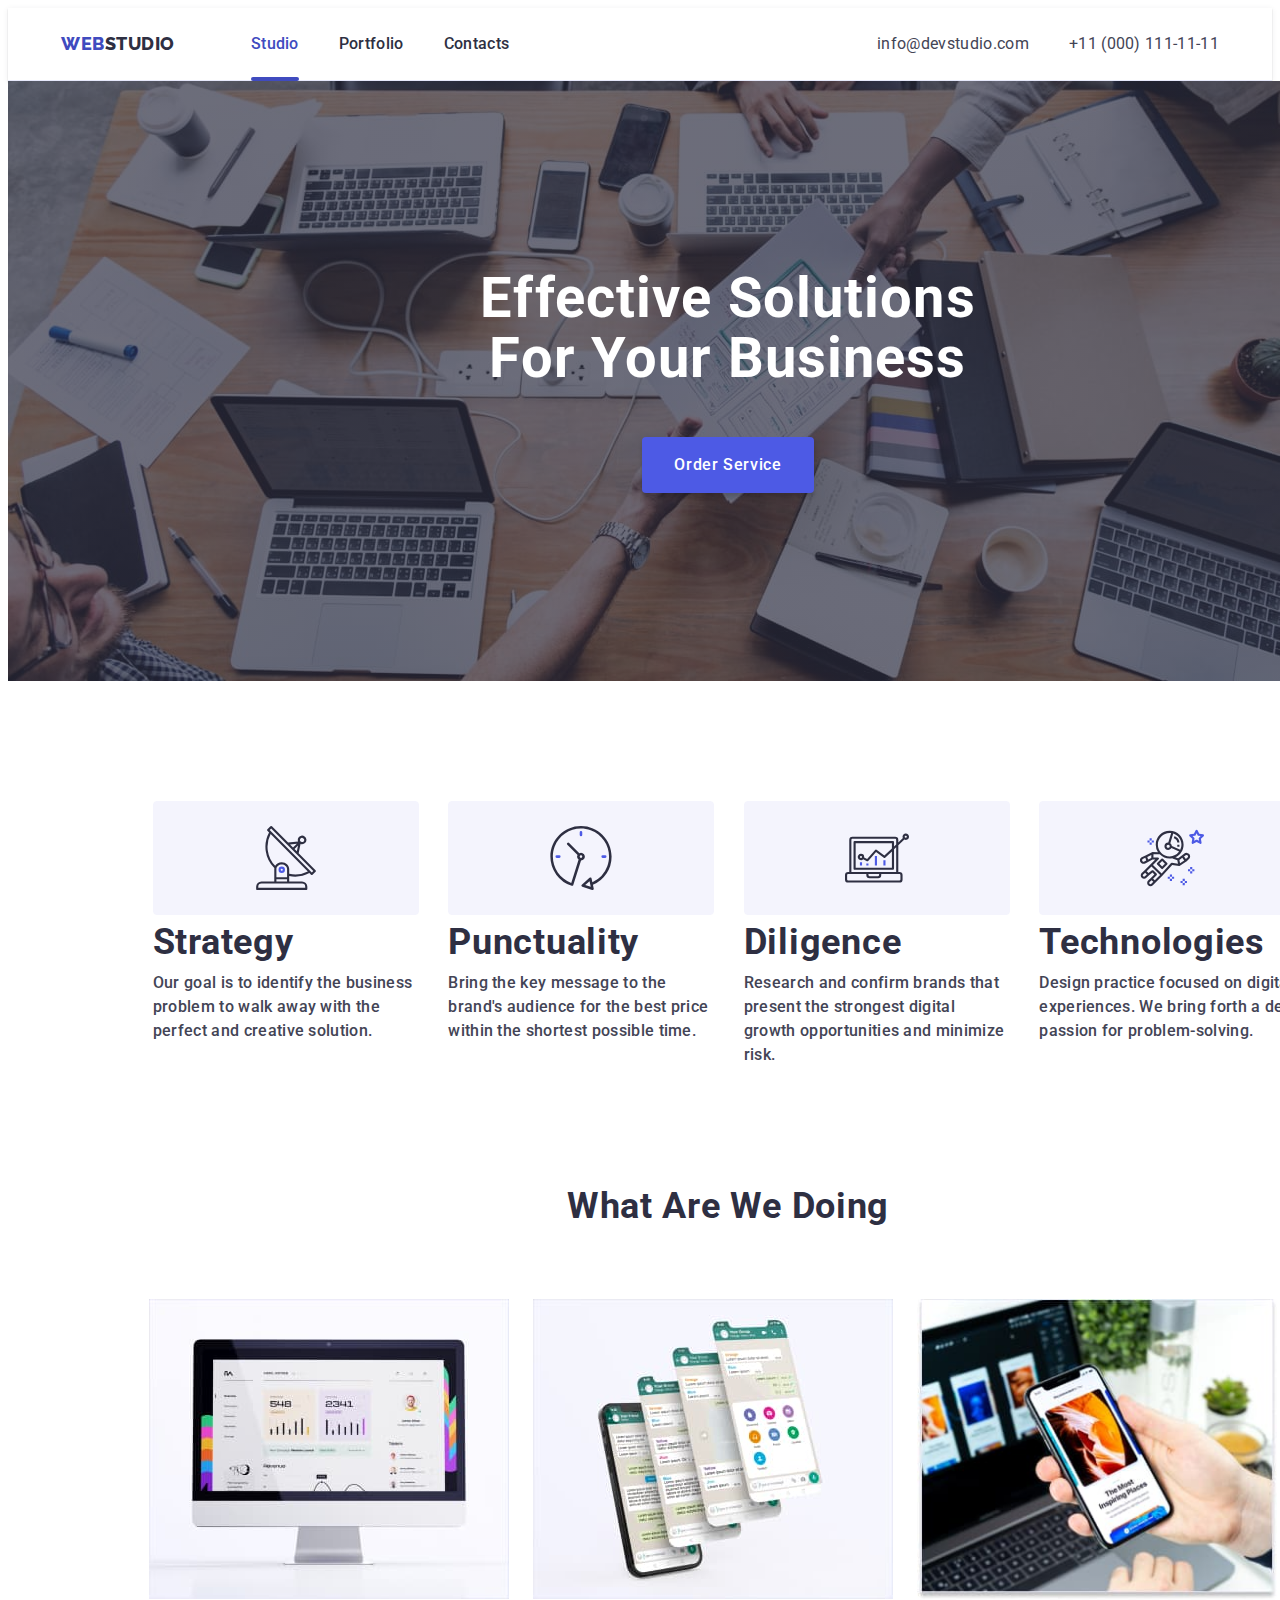
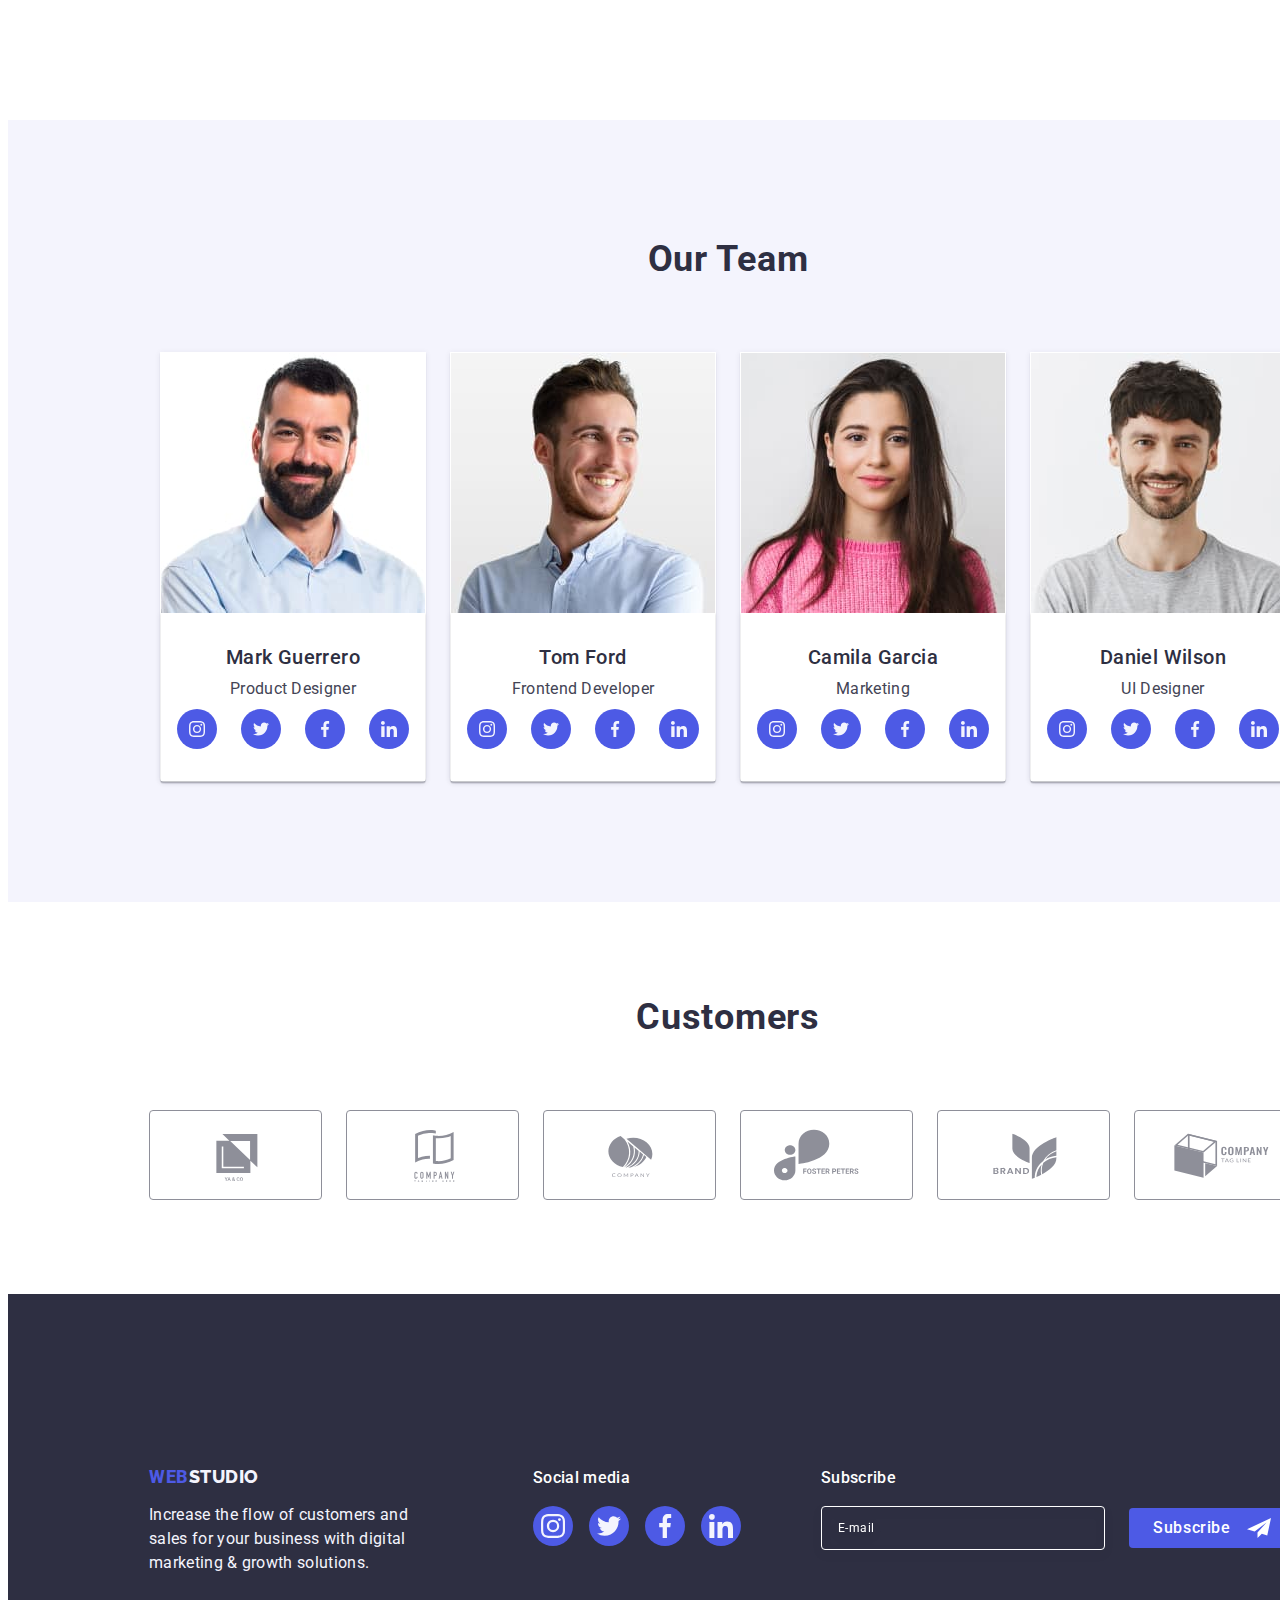
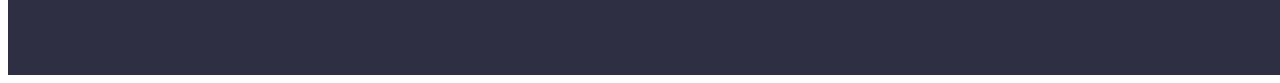
==== index.html @ 7c6fe0f2 "hw3" ====
<!DOCTYPE html>
<html lang="en">
  <head>
    <meta charset="UTF-8" />
    <meta name="viewport" content="width=device-width, initial-scale=1.0" />
    <title>Main Page</title>
    <link rel="preconnect" href="https://fonts.googleapis.com" />
    <link rel="preconnect" href="https://fonts.gstatic.com" crossorigin />
    <link
      href="https://fonts.googleapis.com/css2?family=Raleway:wght@800&family=Roboto:wght@400;500;700;900&display=swap"
      rel="stylesheet"
    />
    <link
      rel="stylesheet"
      href="https://cdnjs.cloudflare.com/ajax/libs/modern-normalize/2.0.0/modern-normalize.min.css"
      integrity="sha512-4xo8blKMVCiXpTaLzQSLSw3KFOVPWhm/TRtuPVc4WG6kUgjH6J03IBuG7JZPkcWMxJ5huwaBpOpnwYElP/m6wg=="
      crossorigin="anonymous"
      referrerpolicy="no-referrer"
    />
    <link rel="stylesheet" href="./css/styles.css" />
    <link rel="stylesheet" href="./css/media.css" />
  </head>
  <body>
    <header class="header">
      <div class="container header-container">
        <nav class="header-navigation list">
          <a class="header-logo link" href="./index.html"
            >Web<span class="header-logo-studio">Studio</span></a
          >
          <ul class="header-list list">
            <li class="header-item">
              <a class="header-link link activelink" href="./index.html"
                >Studio</a
              >
            </li>
            <li class="header-item">
              <a class="header-link link" href="./portfolio.html">Portfolio</a>
            </li>
            <li class="header-item">
              <a class="header-link link" href="">Contacts</a>
            </li>
          </ul>
        </nav>
        <address class="address">
          <ul class="address-list list">
            <li class="address-item">
              <a class="address-link link" href="mailto:info@devstudio.com"
                >info@devstudio.com</a
              >
            </li>
            <li class="address-item">
              <a class="address-link link" href="tel:+110001111111"
                >+11 (000) 111-11-11</a
              >
            </li>
          </ul>
        </address>
      </div>
    </header>

    <main>
      <section class="hero">
        <div class="container">
          <h1 class="hero-title">Effective Solutions For Your Business</h1>
          <button class="hero-but" data-modal-open type="button">
            Order Service
          </button>
        </div>
      </section>
      <section class="advantages">
        <div class="container">
          <h2 class="visually-hidden">WebStudio</h2>
          <ul class="advantages-list list">
            <li class="advantages-item">
              <div class="advantages-icons-top">
                <svg class="advantages-icons" width="64" height="64">
                  <use href="./images/icons.svg#icon-antenna"></use>
                </svg>
              </div>
              <h3 class="advantages-subtitle">Strategy</h3>
              <p class="advantages-text">
                Our goal is to identify the business problem to walk away with
                the perfect and creative solution.
              </p>
            </li>
            <li class="advantages-item">
              <div class="advantages-icons-top">
                <svg class="advantages-icons" width="64" height="64">
                  <use href="./images/icons.svg#icon-clock"></use>
                </svg>
              </div>
              <h3 class="advantages-subtitle">Punctuality</h3>
              <p class="advantages-text">
                Bring the key message to the brand's audience for the best price
                within the shortest possible time.
              </p>
            </li>
            <li class="advantages-item">
              <div class="advantages-icons-top">
                <svg class="advantages-icons" width="64" height="64">
                  <use href="./images/icons.svg#icon-diagram"></use>
                </svg>
              </div>
              <h3 class="advantages-subtitle">Diligence</h3>
              <p class="advantages-text">
                Research and confirm brands that present the strongest digital
                growth opportunities and minimize risk.
              </p>
            </li>
            <li class="advantages-item">
              <div class="advantages-icons-top">
                <svg class="advantages-icons" width="64" height="64">
                  <use href="./images/icons.svg#icon-astronaut"></use>
                </svg>
              </div>
              <h3 class="advantages-subtitle">Technologies</h3>
              <p class="advantages-text">
                Design practice focused on digital experiences. We bring forth a
                deep passion for problem-solving.
              </p>
            </li>
          </ul>
        </div>
      </section>
      <section class="main">
        <div class="container">
          <h2 class="main-titel">What are we doing</h2>
          <ul class="main-list list">
            <li class="main-item">
              <img
                class="main-img"
                src="./images/img-1.jpg"
                alt="computer"
                width="360"
              />
            </li>
            <li class="main-item">
              <img
                class="main-img"
                src="./images/img-2.jpg"
                alt="mobile phone"
                width="360"
              />
            </li>
            <li class="main-item">
              <img
                class="main-img"
                src="./images/img-3.jpg"
                alt="phone and computer "
                width="360"
              />
            </li>
          </ul>
        </div>
      </section>
      <section class="team">
        <div class="container">
          <h2 class="team-titel">Our Team</h2>
          <ul class="team-list list">
            <li class="team-item">
              <img
                src="./images/image-1.jpg"
                alt="Mark Guerrero
                Product Designer"
                width="264"
                height="260"
              />
              <div class="team-item-name">
                <h3 class="team-subtitel">Mark Guerrero</h3>
                <p class="team-text">Product Designer</p>
                <ul class="team-link list">
                  <li class="team-social">
                    <a class="social-link-link" href="" target="_blank"
                      ><svg class="socials-link" width="16" height="16">
                        <use href="./images/icons.svg#icon-instagram"></use>
                      </svg>
                    </a>
                  </li>
                  <li class="team-social">
                    <a class="social-link-link" href="" target="_blank">
                      <svg class="socials-link" width="16" height="16">
                        <use href="./images/icons.svg#icon-twitter"></use>
                      </svg>
                    </a>
                  </li>
                  <li class="team-social">
                    <a class="social-link-link" href="" target="_blank"
                      ><svg class="socials-link" width="16" height="16">
                        <use href="./images/icons.svg#icon-facebook"></use>
                      </svg>
                    </a>
                  </li>
                  <li class="team-social">
                    <a class="social-link-link" href="" target="_blank"
                      ><svg class="socials-link" width="16" height="16">
                        <use href="./images/icons.svg#icon-linkedin"></use>
                      </svg>
                    </a>
                  </li>
                </ul>
              </div>
            </li>
            <li class="team-item">
              <img
                src="./images/image-2.jpg"
                alt="Tom Ford
                Frontend Developer"
                width="264"
                height="260"
              />
              <div class="team-item-name">
                <h3 class="team-subtitel">Tom Ford</h3>
                <p class="team-text">Frontend Developer</p>
                <ul class="team-link list">
                  <li class="team-social">
                    <a class="social-link-link" href="" target="_blank"
                      ><svg class="socials-link" width="16" height="16">
                        <use href="./images/icons.svg#icon-instagram"></use>
                      </svg>
                    </a>
                  </li>
                  <li class="team-social">
                    <a class="social-link-link" href="" target="_blank"
                      ><svg class="socials-link" width="16" height="16">
                        <use href="./images/icons.svg#icon-twitter"></use>
                      </svg>
                    </a>
                  </li>
                  <li class="team-social">
                    <a class="social-link-link" href="" target="_blank"
                      ><svg class="socials-link" width="16" height="16">
                        <use href="./images/icons.svg#icon-facebook"></use>
                      </svg>
                    </a>
                  </li>
                  <li class="team-social">
                    <a class="social-link-link" href="" target="_blank"
                      ><svg class="socials-link" width="16" height="16">
                        <use href="./images/icons.svg#icon-linkedin"></use>
                      </svg>
                    </a>
                  </li>
                </ul>
              </div>
            </li>

            <li class="team-item">
              <img
                class="img-border"
                src="./images/image-3.jpg"
                alt="Camila Garcia
                Marketing"
                width="264"
                height="260"
              />
              <div class="team-item-name">
                <h3 class="team-subtitel">Camila Garcia</h3>
                <p class="team-text">Marketing</p>
                <ul class="team-link list">
                  <li class="team-social">
                    <a class="social-link-link" href="" target="_blank"
                      ><svg class="socials-link" width="16" height="16">
                        <use href="./images/icons.svg#icon-instagram"></use>
                      </svg>
                    </a>
                  </li>
                  <li class="team-social">
                    <a class="social-link-link" href="" target="_blank">
                      <svg class="socials-link" width="16" height="16">
                        <use href="./images/icons.svg#icon-twitter"></use>
                      </svg>
                    </a>
                  </li>
                  <li class="team-social">
                    <a class="social-link-link" href="" target="_blank">
                      <svg class="socials-link" width="16" height="16">
                        <use href="./images/icons.svg#icon-facebook"></use>
                      </svg>
                    </a>
                  </li>
                  <li class="team-social">
                    <a class="social-link-link" href="" target="_blank">
                      <svg class="socials-link" width="16" height="16">
                        <use href="./images/icons.svg#icon-linkedin"></use>
                      </svg>
                    </a>
                  </li>
                </ul>
              </div>
            </li>
            <li class="team-item">
              <img
                class="img-border"
                src="./images/image-4.jpg"
                alt="Daniel Wilson
                    UI Designer"
                width="264"
                height="260"
              />
              <div class="team-item-name">
                <h3 class="team-subtitel">Daniel Wilson</h3>
                <p class="team-text">UI Designer</p>
                <ul class="team-link list">
                  <li class="team-social">
                    <a class="social-link-link" href="" target="_blank">
                      <svg class="socials-link" width="16" height="16">
                        <use href="./images/icons.svg#icon-instagram"></use>
                      </svg>
                    </a>
                  </li>
                  <li class="team-social">
                    <a class="social-link-link" href="" target="_blank">
                      <svg class="socials-link" width="16" height="16">
                        <use href="./images/icons.svg#icon-twitter"></use>
                      </svg>
                    </a>
                  </li>
                  <li class="team-social">
                    <a class="social-link-link" href="" target="_blank">
                      <svg class="socials-link" width="16" height="16">
                        <use href="./images/icons.svg#icon-facebook"></use>
                      </svg>
                    </a>
                  </li>
                  <li class="team-social">
                    <a class="social-link-link" href="" target="_blank">
                      <svg class="socials-link" width="16" height="16">
                        <use href="./images/icons.svg#icon-linkedin"></use>
                      </svg>
                    </a>
                  </li>
                </ul>
              </div>
            </li>
          </ul>
        </div>
      </section>

      <section class="customers">
        <div class="container">
          <h2 class="customers-titel">Customers</h2>
          <ul class="customers-list list">
            <li class="customers-items">
              <a class="customers-link" href="" target="_blank">
                <svg class="icon-customers" width="104" height="56">
                  <use href="./images/icons.svg#icon-yago"></use>
                </svg>
              </a>
            </li>
            <li class="customers-items">
              <a class="customers-link" href="" target="_blank">
                <svg class="icon-customers" width="104" height="56">
                  <use href="./images/icons.svg#icon-tagline"></use>
                </svg>
              </a>
            </li>
            <li class="customers-items">
              <a class="customers-link" href="" target="_blank">
                <svg class="icon-customers" width="104" height="56">
                  <use href="./images/icons.svg#icon-company"></use>
                </svg>
              </a>
            </li>
            <li class="customers-items">
              <a class="customers-link" href="" target="_blank"
                ><svg class="icon-customers" width="104" height="56">
                  <use href="./images/icons.svg#icon-foster"></use>
                </svg>
              </a>
            </li>
            <li class="customers-items">
              <a class="customers-link" href="" target="_blank">
                <svg class="icon-customers" width="104" height="56">
                  <use href="./images/icons.svg#icon-brand"></use>
                </svg>
              </a>
            </li>
            <li class="customers-items">
              <a class="customers-link" href="" target="_blank">
                <svg class="icon-customers" width="104" height="56">
                  <use href="./images/icons.svg#icon-company-teg"></use>
                </svg>
              </a>
            </li>
          </ul>
        </div>
      </section>
    </main>
    <footer class="footer">
      <div class="container footer-logo-content">
        <div class="logo-content-footer">
          <a class="footer-logo link" href="./index.html"
            >Web<span class="footer-logo-studio">Studio</span></a
          >
          <p class="footer-text">
            Increase the flow of customers and sales for your business with
            digital marketing & growth solutions.
          </p>
        </div>
        <div class="footer-social-media">
          <p class="footer-media">Social media</p>
          <ul class="media-list list">
            <li class="media-item">
              <a class="media-link-link" href="" target="_blank">
                <svg class="socials-link-media" width="24" height="24">
                  <use href="./images/icons.svg#icon-instagram"></use>
                </svg>
              </a>
            </li>
            <li class="media-item">
              <a class="media-link-link" href="" target="_blank">
                <svg class="socials-link-media" width="24" height="24">
                  <use href="./images/icons.svg#icon-twitter"></use>
                </svg>
              </a>
            </li>
            <li class="media-item">
              <a class="media-link-link" href="" target="_blank">
                <svg class="socials-link-media" width="24" height="24">
                  <use href="./images/icons.svg#icon-facebook"></use>
                </svg>
              </a>
            </li>
            <li class="media-item">
              <a class="media-link-link" href="" target="_blank">
                <svg class="socials-link-media" width="24" height="24">
                  <use href="./images/icons.svg#icon-linkedin"></use>
                </svg>
              </a>
            </li>
          </ul>
        </div>
        <div class="footer-input">
          <p class="footer-input-titel">Subscribe</p>
          <form class="footer-form-input">
            <label class="footer-form-label">
              <input
                type="email"
                name="mail"
                class="input-form-footer"
                placeholder="E-mail"
              />
            </label>
            <button type="submit" class="footer-input-btn">
              Subscribe<svg class="btn-icon-footer" width="24" height="24">
                <use href="./images/icons.svg#icon-airoplan"></use>
              </svg>
            </button>
          </form>
        </div>
      </div>
    </footer>
    <div class="backdrop is-hidden" data-modal>
      <div class="modal">
        <button data-modal-close type="button" class="modal-close-btn">
          <svg class="icon-close-btn" width="8" height="8">
            <use
              class="icon-close-but"
              href="./images/icons.svg#icon-close-black-18dp-2-1"
            ></use>
          </svg>
        </button>
        <p class="modal-titel">Leave your contacts and we will call you back</p>
        <form class="modal-form">
          <div class="modal-fild">
            <label for="user-name" class="modal-label">Name</label>
            <div class="icon-modal-wrap">
              <input
                type="text"
                class="form-input"
                name="user-name"
                required
                minlength="10"
                maxlength="20"
                id="user-name"
              />
              <svg class="modal-icon-imput" width="18" height="24">
                <use href="./images/icons.svg#icon-user"></use>
              </svg>
            </div>
          </div>
          <div class="modal-fild">
            <label for="user-tel" class="modal-label">Phone</label>
            <div class="icon-modal-wrap">
              <input
                type="tel"
                class="form-input"
                name="user-tel"
                required
                minlength="10"
                maxlength="20"
                id="user-tel"
              />
              <svg class="modal-icon-imput" width="18" height="24">
                <use href="./images/icons.svg#icon-phone"></use>
              </svg>
            </div>
          </div>
          <div class="modal-fild">
            <label for="user-email" class="modal-label">Email</label>
            <div class="icon-modal-wrap">
              <input
                type="email"
                class="form-input"
                name="user-email"
                minlength="10"
                maxlength="20"
                id="user-email"
              />
              <svg class="modal-icon-imput" width="18" height="24">
                <use href="./images/icons.svg#icon-email"></use>
              </svg>
            </div>
          </div>
          <div class="modal-fild fild-modal-modal">
            <label for="user-comment" class="modal-label"> Comment</label>
            <textarea
              name="user-comment"
              id="user-comment"
              class="modal-comment"
              placeholder="Text input"
            ></textarea>
          </div>
          <div class="modal-fild fild-modal">
            <input
              type="checkbox"
              id="user-privacy"
              name="user-privacy"
              value="true"
              class="modal-check visually-hidden"
            />
            <label for="user-privacy" class="modal-check-text"
              ><span class="modal-checkbox"
                ><svg class="check-icon" width="10" height="8">
                  <use href="./images/icons.svg#icon-Vector"></use>
                </svg>
              </span>
              I accept the terms and conditions of the

              <a class="input-link" href=""> Privacy Policy</a>
            </label>
          </div>
          <button type="submit" class="input-btn">Send</button>
        </form>
      </div>
    </div>
    <script src="./js/modal.js"></script>
  </body>
</html>
---- css/styles.css ----
body {
  font-family: "Roboto", sans-serif;
  color: var(--slate, #434455);

  background-color: #ffffff;
}
p,
h1,
h2,
h3,
h4,
h5,
h6 {
  margin-top: 0;
  margin-bottom: 0;
}
ul,
ol {
  padding-left: 0;
  margin-top: 0;
  margin-bottom: 0;
}
img {
  display: block;
}
:root {
  --primary-font: "Roboto", sans-serif;
  --iris: #4d5ae5;
  --navyblue: #2e2f42;
  --slate: #434455;
  --white: #fff;
  --cloud: #f4f4fd;
  --ocean: #404bbf;
  --cornflower: #e7e9fc;
  --dairy: #fcfcfc;
}
.visually-hidden {
  position: absolute;
  width: 1px;
  height: 1px;
  margin: -1px;
  border: 0;
  padding: 0;
  white-space: nowrap;
  clip-path: inset(100%);
  clip: rect(0 0 0 0);
  overflow: hidden;
}
.container {
  width: 100%;
  max-width: 1158px;
  padding-left: 15px;
  padding-right: 15px;
  margin: 0 auto;
}

.list {
  list-style: none;
}
.link {
  text-decoration: none;
}
.header {
  box-shadow: 0px 2px 1px rgba(46, 47, 66, 0.08),
    0px 1px 1px rgba(46, 47, 66, 0.16), 0px 1px 6px rgba(46, 47, 66, 0.08);
  border-bottom: 1px solid #e7e9fc;
}

.header-list {
  display: flex;
  margin-left: auto;
  gap: 40px;
}

.header-navigation {
  margin-right: auto;
  align-items: center;
  display: flex;
}
.header-container {
  display: flex;
  align-items: center;
}
.header-logo {
  margin-right: 76px;
  color: #404bbf;
  font-family: "Raleway", sans-serif;
  font-size: 18px;
  font-style: normal;
  font-weight: 800;
  line-height: 1.17;
  letter-spacing: 0.03em;
  text-transform: uppercase;
}
.header-logo-studio {
  color: var(--navyblue);
  font-family: "Raleway", sans-serif;
  font-size: 18px;
  font-style: normal;
  font-weight: 800;
  line-height: 1.17;
  letter-spacing: 0.03em;
  text-transform: uppercase;
}

.header-link {
  color: #2e2f42;
  position: relative;
  display: block;
  padding: 24px 0;
  font-family: Roboto;
  font-size: 16px;
  font-weight: 500;
  line-height: 1.5;
  letter-spacing: 0.02em;
  transition: color 250ms cubic-bezier(0.4, 0, 0.2, 1);
}

.activelink {
  color: #404bbf;
}

.activelink::after {
  background-color: #404bbf;
  content: "";
  bottom: -1px;
  left: 0;
  position: absolute;
  width: 100%;
  height: 4px;
  border-radius: 2px;
  background-color: #404bbf;
}

.address {
  font-style: normal;
}
.address-list {
  display: flex;
  gap: 40px;
}

.address-item {
  color: #404bbf;
  font-size: 16px;
  font-weight: 400;
  line-height: 1.5;
  letter-spacing: 0.02em;
}
.address-link {
  color: var(--slate);
  font-family: Roboto;
  font-size: 16px;
  font-weight: 400;
  line-height: 1.5;
  letter-spacing: 0.02em;
  transition: color 250ms cubic-bezier(0.4, 0, 0.2, 1);
}

.address-link:hover,
.address-link:focus {
  color: var(--ocean);
}

.hero {
  background-repeat: no-repeat;
  background-position: center;
  background-size: cover;
  background-image: linear-gradient(
      rgba(46, 47, 66, 0.7),
      rgba(46, 47, 66, 0.7)
    ),
    url(../images/people-office-mob.jpg);
  padding: 112px 0 112px;
  background-color: var(--navyblue);
  display: flex;
  max-width: 1440px;
  align-items: center;
  justify-content: center;
  margin: 0 auto;
}

.hero-title {
  display: block;
  margin-left: auto;
  margin-right: auto;
  width: 290px;
  text-align: center;
  color: var(--white);
  font-size: 28px;
  line-height: 1.11;
  letter-spacing: 0.02em;
}
.hero-but:focus {
  font-family: "Roboto", sans-serif;
  color: var(--white);
  font-size: 16px;
  font-weight: 500;
  line-height: 1.5;
  letter-spacing: 0.04em;
  cursor: pointer;
  background: var(--ocean);
}
.hero-but:hover {
  font-family: "Roboto", sans-serif;
  color: var(--white);
  font-size: 16px;
  font-weight: 500;
  line-height: 1.5;
  letter-spacing: 0.04em;
  background: var(--ocean);
}
.hero-but {
  transition: background-color 250ms cubic-bezier(0.4, 0, 0.2, 1);
  padding: 16px 32px;
  min-width: 169px;
  height: 56px;
  border: none;
  cursor: pointer;
  display: block;
  margin-top: 72px;
  margin-left: auto;
  margin-right: auto;
  border-radius: 4px;
  font-family: "Roboto", sans-serif;
  color: var(--white);
  font-size: 16px;
  font-weight: 500;
  line-height: 1.5;
  letter-spacing: 0.04em;
  background: var(--iris);
  box-shadow: 0px 4px 4px 0px rgba(0, 0, 0, 0.15);
}

.advantages {
  padding: 96px 0;
}
.advantages-list {
  flex-wrap: wrap;
  display: flex;
  gap: 72px;
}
.advantages-item {
  margin: 0 auto;
  width: 100%;
}

.advantages-icons {
  display: none;
  fill: #2e2f42;
}

.advantages-subtitle {
  margin-bottom: 8px;
  color: var(--navyblue, #2e2f42);
  text-align: center;
  font-family: Roboto;
  font-size: 36px;
  line-height: 1.11;
  letter-spacing: 0.02em;
}
.advantages-text {
  color: var(--slate, #434455);
  font-family: Roboto;
  font-size: 16px;
  font-weight: 500;
  line-height: 1.5;
  letter-spacing: 0.02em;

  /* color: var(--slate);
  font-size: 16px;
  line-height: 1.5;
  letter-spacing: 0.02em;*/
}

.main-titel {
  margin-bottom: 72px;
  color: var(--navyblue);
  text-align: center;
  font-size: 36px;
  line-height: 1.11;
  letter-spacing: 0.02em;
  text-transform: capitalize;
  display: none;
  margin-bottom: 72px;
}
.main {
  display: flex;
}

.main-list {
  display: none;
  gap: 24px;
}

.team {
  margin: 0 auto;
  padding: 96px 0;
  background-color: var(--cloud);
}

.team-item-name {
  background-color: var(--white);
  box-shadow: 0px 1px 6px rgba(46, 47, 66, 0.08),
    0px 1px 1px rgba(46, 47, 66, 0.16), 0px 2px 1px rgba(46, 47, 66, 0.08);
  background-color: var(--white);
  width: 264px;
  padding: 32px 0;
}
.team-titel {
  margin-bottom: 72px;
  color: var(--navyblue);
  text-align: center;
  font-size: 36px;
  line-height: 1.11;
  letter-spacing: 0.02em;
  text-transform: capitalize;
}
.team-list {
  justify-content: center;
  align-items: center;
  flex-wrap: wrap;
  display: flex;
  gap: 72px;
}
.team-subtitel {
  text-align: center;
  margin-bottom: 8px;
  color: var(--navyblue);
  font-size: 20px;
  font-weight: 500;
  line-height: 1.2;
  letter-spacing: 0.02em;
  background-color: var(--white);
}
.team-text {
  text-align: center;
  color: var(--slate);
  background-color: var(--white);
  font-size: 16px;
  font-weight: 400;
  line-height: 1.5;
  letter-spacing: 0.02em;
}
.team-item {
  width: 264px;
  border-radius: 0px 0px 4px 4px;
  border: 1px solid transparent;
}
.team-link {
  margin-top: 8px;
  justify-content: center;
  gap: 24px;
  display: flex;
}

.social-link-link:hover {
  background-color: #404bbf;
}
.socials-link {
  fill: #f4f4fd;
}
.social-link-link:focus {
  background-color: #404bbf;
}
.social-link-link {
  width: 100%;
  height: 100%;
  background-color: #4d5ae5;
  border-radius: 50%;
  display: flex;
  align-items: center;
  justify-content: center;
  transition: background-color 250ms cubic-bezier(0.4, 0, 0.2, 1);
}
.team-social {
  width: 40px;
  height: 40px;
}
.customers {
  padding: 96px 0 96px;
}
.customers-titel {
  margin-bottom: 72px;
  color: var(--navyblue, #2e2f42);
  text-align: center;
  font-family: Roboto;
  font-size: 36px;
  line-height: 1.11;
  letter-spacing: 0.02em;
}
.customers-list {
  align-items: center;
  justify-content: center;
  gap: 16px;
  display: flex;
  flex-wrap: wrap;
}
.customers-items {
  display: flex;

  margin-bottom: 72px;
  /* width: calc((100% - 36px) / 3);*/
  height: 88px;
  width: 120px;
}
.customers-link {
  width: 100%;
  height: 100%;
  border: 1px solid #8e8f99;
  border-radius: 4px;
  display: flex;
  align-items: center;
  justify-content: center;
  color: #8e8f99;
  transition: border-color 250ms cubic-bezier(0.4, 0, 0.2, 1),
    color 250ms cubic-bezier(0.4, 0, 0.2, 1);
}
.icon-customers {
  fill: currentColor;
}

.customers-link:hover,
.customers-link:focus {
  color: #404bbf;
  border: 1px solid #404bbf;
}
.footer {
  /*margin: 0 auto;
  max-width: 1440px;
  position: relative;*/
  display: flex;
  padding: 100px 0;
  background-color: var(--navyblue);
}

.footer-logo {
  color: var(--iris);
  font-size: 18px;
  font-weight: 800;
  line-height: 1.17;
  letter-spacing: 0.03em;
  text-transform: uppercase;
  justify-content: center;
  align-items: center;
  margin-bottom: 16px;
  display: flex;
}

.footer-logo-studio {
  color: var(--cloud);
  font-family: "Raleway", sans-serif;
  font-size: 18px;
  font-weight: 800;
  line-height: 1.17;
  letter-spacing: 0.03em;
  text-transform: uppercase;
}

.footer-text {
  margin: 0 auto;
  text-align: left;
  width: 264px;
  color: var(--cloud);
  font-size: 16px;
  font-weight: 400;
  line-height: 1.5;
  letter-spacing: 0.02em;
}
.footer-media {
  color: var(--white, #fff);
  font-family: Roboto;
  font-size: 16px;
  font-weight: 500;
  line-height: 1.5;
  letter-spacing: 0.02em;
  margin-bottom: 16px;
}
.media-list {
  gap: 16px;
  display: flex;
}
.footer-social-media {
  flex-direction: column;
  margin-top: 72px;
  display: flex;
  flex-wrap: wrap;
  align-items: center;
  justify-content: center;
}
.footer-logo-content {
  /* justify-content: center;
  align-items: center;
  flex-direction: column;
  display: flex;
  align-items: baseline;*/
}
/*.logo-content-footer {
  margin-right: 120px;
}*/
.socials-link-media {
  fill: #f4f4fd;
}

.media-item {
  width: 40px;
  height: 40px;
}
.media-link-link {
  width: 100%;
  height: 100%;
  background-color: #4d5ae5;
  display: flex;
  border-radius: 50%;
  align-items: center;
  justify-content: center;
  transition: background-color 250ms cubic-bezier(0.4, 0, 0.2, 1);
}
.media-link-link:hover {
  background-color: #31d0aa;
}
.media-link-link:focus {
  background-color: #31d0aa;
}
.main-hero {
  padding-top: 96px;
  padding-bottom: 120px;
}
.main-hero-list {
  margin-bottom: 72px;
  justify-content: center;
  display: flex;
  gap: 24px;
}
.main-btn {
  transition: color 250ms cubic-bezier(0.4, 0, 0.2, 1),
    background-color 250ms cubic-bezier(0.4, 0, 0.2, 1),
    border-color 250ms cubic-bezier(0.4, 0, 0.2, 1),
    box-shadow 250ms cubic-bezier(0.4, 0, 0.2, 1);
  border: 1px solid #e7e9fc;
  border-radius: 4px;
  padding: 12px 24px 12px 24px;
  color: var(--iris);
  text-align: center;
  font-size: 16px;
  font-weight: 500;
  line-height: 1.5;
  letter-spacing: 0.04em;
  background-color: var(--cloud);
  cursor: pointer;
}
.main-btn:hover,
.main-btn:focus {
  border: 1px solid transparent;
  background-color: var(--ocean);
  color: var(--white);
  box-shadow: 0px 3px 1px rgba(0, 0, 0, 0.1), 0px 2px 1px rgba(0, 0, 0, 0.08),
    0px 2px 2px rgba(0, 0, 0, 0.12);
}
.main-img-list {
  display: flex;
  flex-wrap: wrap;
  gap: 48px 24px;
}
.main-img-container {
  padding: 32px 16px;
  border: 1px solid #e7e9fc;
  border-top: none;
}
.main-img-item {
  width: calc((100% - 48px) / 3);
  overflow: hidden;
}
.main-img-title {
  margin-bottom: 8px;
  color: var(--navyblue);
  font-size: 20px;
  font-weight: 500;
  line-height: 1.2;
  letter-spacing: 0.02em;
}
.main-img-text {
  color: var(--slate);
  font-size: 16px;
  font-weight: 400;
  line-height: 1.5;
  letter-spacing: 0.02em;
}
.img-cover-wrap {
  overflow: hidden;
  position: relative;
}

.img-link {
  box-shadow: 0px 1px 6px rgba(46, 47, 66, 0.08),
    0px 1px 1px rgba(46, 47, 66, 0.16), 0px 2px 1px rgba(46, 47, 66, 0.08);
  transition: box-shadow 250ms cubic-bezier(0.4, 0, 0.2, 1);
  display: block;
}
.img-link:hover .text-cover {
  transform: translateY(0%);
}
.img-link:focus .text-cover {
  transform: translateY(0%);
}
.text-cover {
  transition: transform 250ms cubic-bezier(0.4, 0, 0.2, 1);
  transform: translateY(100%);
  width: 100%;
  height: 100%;
  background-color: #4d5ae5;
  position: absolute;
  top: 0;
  padding: 40px 32px;
  color: var(--cloud, #f4f4fd);
  font-family: Roboto;
  font-size: 16px;
  line-height: 1.5;
  letter-spacing: 0.02em;
}

.backdrop {
  position: fixed;
  width: 100%;
  height: 100%;
  background-color: rgba(46, 47, 66, 0.4);
  top: 0;
  transition: opacity 250ms cubic-bezier(0.4, 0, 0.2, 1),
    visibility 250ms cubic-bezier(0.4, 0, 0.2, 1);
}
.modal {
  position: absolute;
  padding: 72px 24px 24px 24px;
  top: 50%;
  left: 50%;
  transform: translate(-50%, -50%) scaleX(1);
  width: 408px;
  min-height: 584px;
  border-radius: 4px;
  background: var(--dairy, #fcfcfc);
  box-shadow: 0px 2px 1px 0px rgba(0, 0, 0, 0.2),
    0px 1px 3px 0px rgba(0, 0, 0, 0.12), 0px 1px 1px 0px rgba(0, 0, 0, 0.14);
  transition: transform 250ms cubic-bezier(0.4, 0, 0.2, 1);
}

.modal-close-btn {
  fill: #ffffff;
  cursor: pointer;
  position: absolute;
  padding: 0;
  background-color: #e7e9fc;
  display: flex;
  align-items: center;
  justify-content: center;
  top: 24px;
  right: 24px;
  width: 24px;
  height: 24px;
  border-radius: 50%;
  border: 1px solid rgba(0, 0, 0, 0.1);
  transition: background-color 250ms cubic-bezier(0.4, 0, 0.2, 1),
    border 250ms cubic-bezier(0.4, 0, 0.2, 1);
}
.modal-close-btn:hover {
  border: none;
  background-color: var(--ocean);
}
.modal-close-btn:hover .icon-close-btn {
  fill: #ffffff;
}
.modal-close-btn:focus .icon-close-btn {
  border: none;
  fill: #ffffff;
}
.modal-close-btn:focus {
  border: none;
  background-color: var(--ocean);
}

.icon-close-btn {
  fill: var(--navyblue);
  transition: fill 250ms cubic-bezier(0.4, 0, 0.2, 1);
}
.backdrop.is-hidden .modal {
  transform: translate(-50%, -50%) scaleX(0);
}
.is-hidden {
  opacity: 0;
  visibility: hidden;
  pointer-events: none;
}
.modal-titel {
  margin-bottom: 16px;
  color: var(--navyblue, #2e2f42);
  text-align: center;
  font-family: Roboto;
  font-size: 16px;
  font-style: normal;
  font-weight: 500;
  line-height: 1.5;
  letter-spacing: 0.02em;
}
.modal-form {
  display: block;
}
.modal-fild {
  margin-bottom: 8px;
}
.form-input {
  border-radius: 4px;
  border: 1px solid rgba(46, 47, 66, 0.4);
  width: 100%;
  height: 40px;
  background-color: transparent;
  padding-left: 38px;
  padding-right: 16px;
  outline: transparent;
  transition: border-color 250ms cubic-bezier(0.4, 0, 0.2, 1);
}
.form-input:focus {
  border-color: #4d5ae5;
}
.form-input:focus + .modal-icon-imput {
  fill: #4d5ae5;
}
.modal-label {
  display: block;
  margin-bottom: 4px;
  color: #8e8f99;
  font-family: Roboto;
  font-size: 12px;
  line-height: 1.17;
  letter-spacing: 0.04em;
}
.icon-modal-wrap {
  position: relative;
}
.modal-icon-imput {
  transform: translateY(-50%);
  top: 50%;
  left: 16px;
  fill: #2e2f42;
  position: absolute;
  transition: fill 250ms cubic-bezier(0.4, 0, 0.2, 1);
}
.modal-comment {
  transition: border-color 250ms cubic-bezier(0.4, 0, 0.2, 1);
  background-color: transparent;
  color: rgba(46, 47, 66, 0.4);
  letter-spacing: 0.04em;
  line-height: 1.17;
  font-size: 12px;
  width: 360px;
  height: 120px;
  border-radius: 4px;
  border: 1px solid rgba(46, 47, 66, 0.4);
  padding: 8px 16px;
  resize: none;
  outline: transparent;
}
.modal-comment:focus {
  border-color: #4d5ae5;
}

.fild-modal {
  margin-bottom: 24px;
}
.fild-modal-modal {
  margin-bottom: 16px;
}
.input-btn {
  transition: background-color 250ms cubic-bezier(0.4, 0, 0.2, 1);
  padding: 16px 32px;
  min-width: 169px;
  height: 56px;
  border: none;
  cursor: pointer;
  display: block;
  margin-left: auto;
  margin-right: auto;
  border-radius: 4px;
  font-family: "Roboto", sans-serif;
  color: var(--white);
  font-size: 16px;
  font-weight: 500;
  line-height: 1.5;
  letter-spacing: 0.04em;
  background: var(--iris);
  box-shadow: 0px 4px 4px 0px rgba(0, 0, 0, 0.15);
}
.modal-check-text {
  color: #8e8f99;
  align-items: center;
  font-family: Roboto;
  font-size: 12px;
  line-height: 1.17;
  letter-spacing: 0.04em;
}
.modal-link {
  color: #4d5ae5;
}
.modal-checkbox {
  display: inline-flex;
  align-items: center;
  justify-content: center;
  margin-right: 8px;
  width: 16px;
  height: 16px;
  border: 1px solid rgba(46, 47, 66, 0.4);
  border-radius: 2px;
  fill: transparent;
  transition: background-color 250ms cubic-bezier(0.4, 0, 0.2, 1),
    border 250ms cubic-bezier(0.4, 0, 0.2, 1),
    fill 250ms cubic-bezier(0.4, 0, 0.2, 1);
}
.modal-check:focus + .modal-check-text .modal-checkbox {
  border-color: #404bbf;
}

.modal-check:checked + .modal-check-text .modal-checkbox {
  background-color: var(--ocean);
  border: none;
  fill: #f4f4fd;
}
.footer-form-input {
  justify-content: center;
  align-items: center;
  flex-wrap: wrap;
  display: flex;
  gap: 16px;
}
.footer-input {
  margin-top: 72px;
  justify-content: center;
  align-items: center;
  flex-wrap: wrap;
  display: flex;

  /* margin-left: 80px;*/
}
.footer-input-titel {
  margin-bottom: 16px;
  color: #fff;
  font-family: Roboto;
  font-size: 16px;
  font-style: normal;
  font-weight: 500;
  line-height: 1.5;
  letter-spacing: 0.02em;
}

.input-link {
  color: var(--iris, #4d5ae5);
}
.input-form-footer {
  filter: drop-shadow(0px 4px 4px rgba(0, 0, 0, 0.15));
  color: #fff;
  font-family: Roboto;
  font-size: 12px;
  line-height: 1.5;
  letter-spacing: 0.04em;
  padding-left: 16px;
  background-color: transparent;
  width: 290px;
  height: 40px;
  border-radius: 4px;
  border: 1px solid #fff;
}
.input-form-footer::placeholder {
  color: #fff;
}
.footer-input-btn {
  margin: 0 auto;
  cursor: pointer;
  min-width: 165px;
  color: #fff;
  text-align: center;
  font-family: "Roboto", sans-serif;
  font-size: 16px;
  font-weight: 500;
  line-height: 1.5;
  letter-spacing: 0.04em;
  border: none;
  display: flex;
  padding: 8px 24px;
  justify-content: center;
  align-items: center;
  border-radius: 4px;
  background: var(--iris, #4d5ae5);
}
.btn-icon-footer {
  margin-left: 16px;
  fill: #fff;
}
---- css/media.css ----
@media screen and (min-width: 428px) {
  .container {
    max-width: 426px;
  }
  .hero-title {
    height: 80px;
    display: block;
    margin-left: 54px;
    margin-right: 54px;
    width: 320px;
    text-align: center;
    color: var(--white);
    font-size: 36px;
    line-height: 1.11;
    letter-spacing: 0.02em;
  }

  .customers-items {
    display: flex;
    margin-bottom: 72px;
    width: calc((100% - 16px) / 2);
    height: 88px;
  }
  .input-form-footer {
    width: 398px;
  }
}

@media screen and (min-width: 768px) {
  .container {
    max-width: 768px;
  }
  .hero {
    background-image: linear-gradient(
        rgba(46, 47, 66, 0.7),
        rgba(46, 47, 66, 0.7)
      ),
      url(../images/people-office-tab.jpg);
    padding: 188px 0 188px;
  }
  .hero-title {
    height: 120px;
    display: block;
    margin-left: 136px;
    margin-right: 136px;
    width: 496px;
    text-align: center;
    color: var(--white);
    font-size: 56px;
    line-height: 1.07;
    letter-spacing: 0.02em;
  }
  .hero-but {
    margin-top: 36px;
  }
  .advantages {
    margin: 0 auto;
  }
  .advantages-list {
    display: flex;
    gap: 24px;
  }
  .advantages-item {
    width: calc((100% - 24px) / 2);
  }
  .advantages-subtitle {
    text-align: left;
  }
  .advantages-text {
    width: 356px;
  }

  .team-list {
    gap: 24px;
    justify-content: center;
    align-items: center;
    display: flex;
  }

  .team-item {
    width: 264px;
    border-radius: 0px 0px 4px 4px;
    border: 1px solid transparent;
  }
  .customers {
    margin: 0 auto;
  }
  .customers-list {
    gap: 24px;
    display: flex;
    flex-wrap: wrap;
  }
  .customers-items {
    margin-bottom: 72px;
    width: 168px;
    height: 88px;
  }
  .footer-logo-content {
    flex-wrap: wrap;
    display: flex;
    align-items: baseline;
  }
  .footer-social-media {
    align-items: baseline;
    justify-content: left;
    display: flex;
    margin-left: 24px;
  }
  .logo-content-footer {
    margin-left: 108px;
  }
  .footer-input {
    flex-direction: column;
    margin-top: 72px;
    align-items: normal;
    display: flex;
    margin-left: 108px;
  }
  .input-form-footer {
    width: 264px;
  }
  .footer-form-input {
    gap: 24px;
  }
}
@media screen and (min-width: 1158px) {
  .container {
    max-width: 1158px;
  }
  .hero {
    width: 1440px;
    margin: 0 auto;
    background-image: linear-gradient(
        rgba(46, 47, 66, 0.7),
        rgba(46, 47, 66, 0.7)
      ),
      url(../images/people-office.jpg);
    padding: 188px 0 188px;
  }
  .hero-title {
    height: 120px;
    display: block;
    margin-left: auto;
    margin-right: auto;
    width: 496px;
  }
  .hero-but {
    margin-top: 48px;
  }
  .advantages {
    margin: 0 auto;
    width: 1440px;
    padding: 120px 0;
  }
  .advantages-item {
    width: 264px;
  }
  .advantages-list {
    display: flex;
    gap: 24px;
  }
  .advantages-icons {
    display: flex;
    fill: #2e2f42;
  }
  .advantages-icons-top {
    margin-bottom: 8px;
    background-color: var(--cloud);
    justify-content: center;
    align-items: center;
    display: flex;
    border-radius: 4px;
    border: 1px solid var(--cloud);
    width: 264px;
    height: 112px;
  }
  .advantages-text {
    width: 264px;
    color: var(--slate);
    font-size: 16px;
    line-height: 1.5;
    letter-spacing: 0.02em;
  }
  .main {
    margin: 0 auto;
    width: 1440px;
    padding-bottom: 120px;
  }

  .main-list {
    display: flex;
    gap: 24px;
  }
  .main-titel {
    justify-content: center;
    align-items: center;
    margin-bottom: 72px;
    color: var(--navyblue);
    text-align: center;
    font-size: 36px;
    line-height: 1.11;
    letter-spacing: 0.02em;
    text-transform: capitalize;
    display: flex;
    margin-bottom: 72px;
  }
  .team {
    width: 1440px;
    margin: 0 auto;
    padding: 120px 0;
    background-color: var(--cloud);
  }
  .team-list {
    max-width: 1440px;
    flex-wrap: nowrap;
    display: flex;
    gap: 24px;
  }

  .team-item {
    width: 264px;
    margin: 0 0;
    background-color: var(--white);
    box-shadow: 0px 1px 6px rgba(46, 47, 66, 0.08),
      0px 1px 1px rgba(46, 47, 66, 0.16), 0px 2px 1px rgba(46, 47, 66, 0.08);
  }
  .customers {
    margin: 0 auto;
    width: 1440px;
  }
  .customers-list {
    width: 100%;
    align-items: center;
    justify-content: center;
    gap: 24px;
    display: flex;
  }
  .customers-items {
    display: flex;
    margin-right: 0;
    margin-bottom: 0;
    width: calc((100% - 120px) / 6);
    height: 88px;
  }
  .footer-logo {
    justify-content: left;
    color: var(--iris);
    font-size: 18px;
    font-weight: 800;
    line-height: 1.17;
    letter-spacing: 0.03em;
    text-transform: uppercase;
    margin-bottom: 16px;
    display: flex;
  }
  .logo-content-footer {
    margin-left: 0;
  }
  .footer {
    margin: 0 auto;
    width: 1440px;
  }
  .footer-social-media {
    margin-left: 120px;
  }
  .footer-input {
    margin-left: 80px;
  }
}
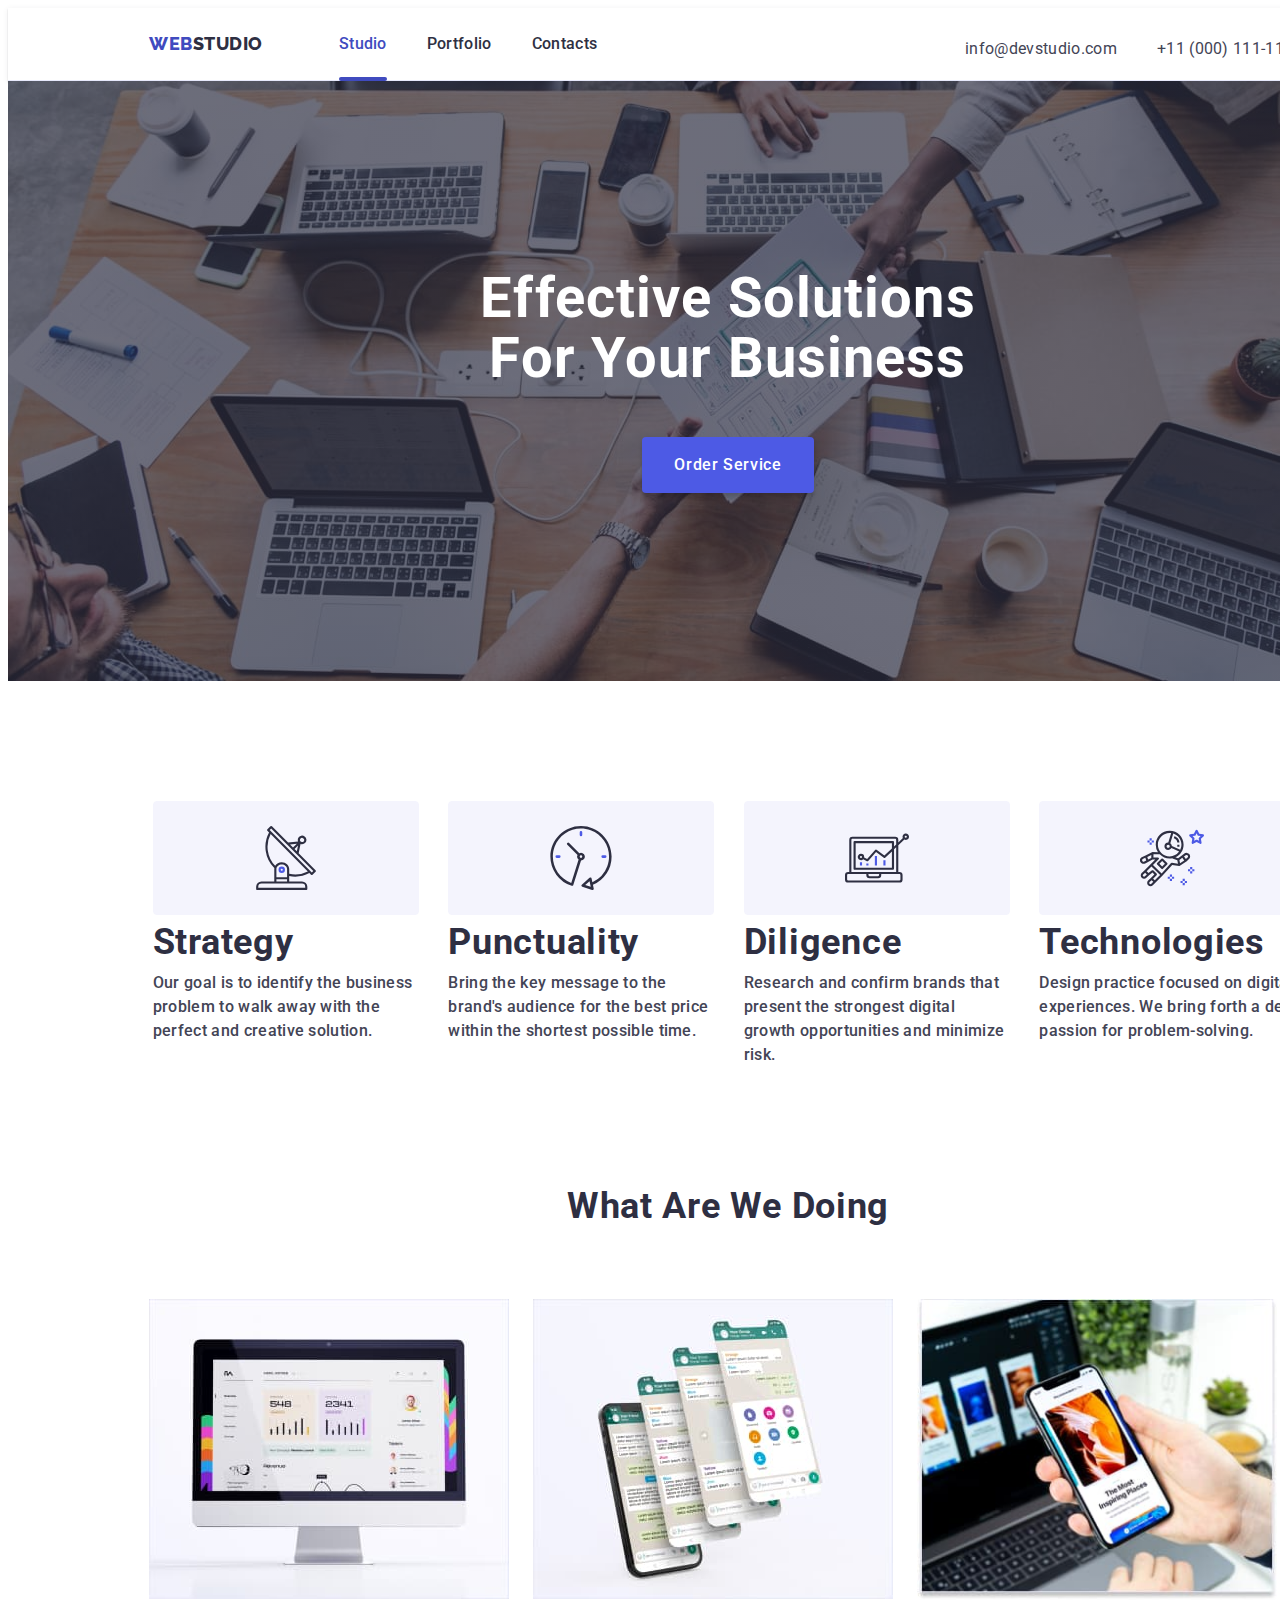
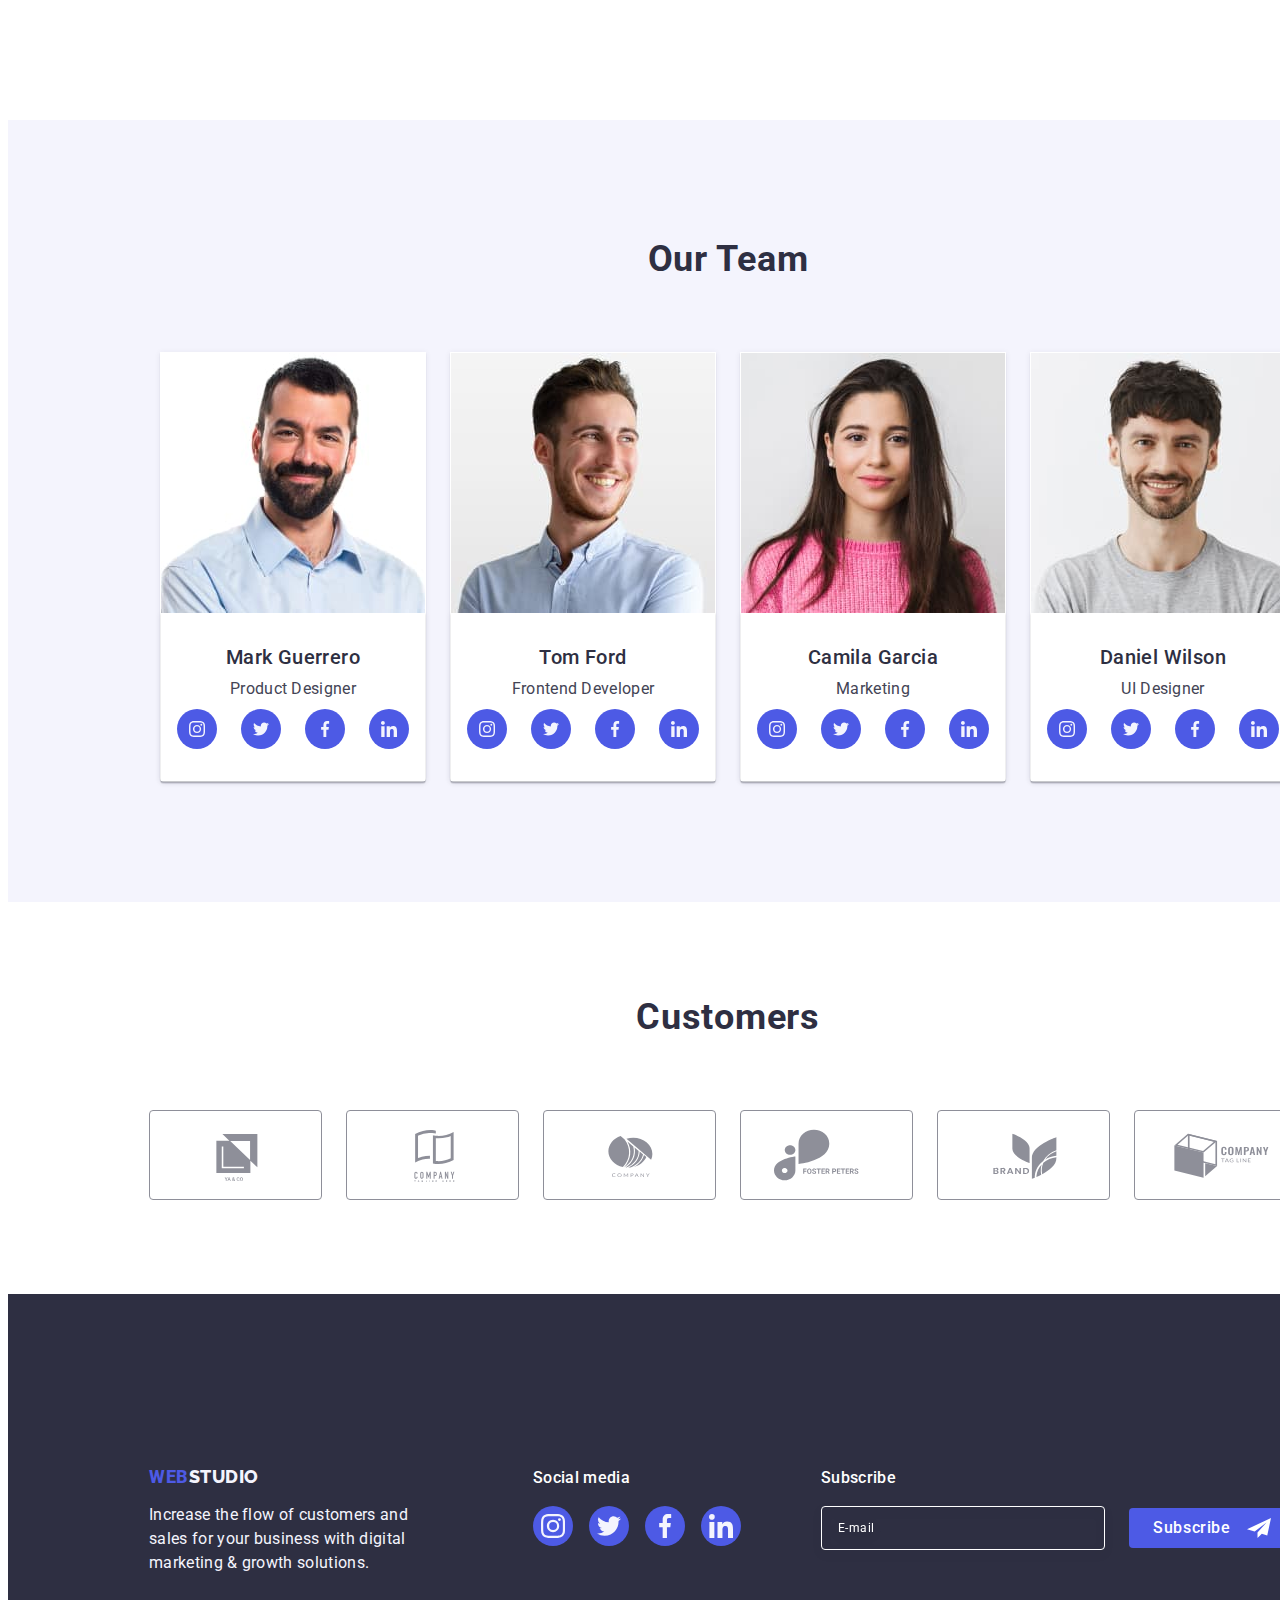
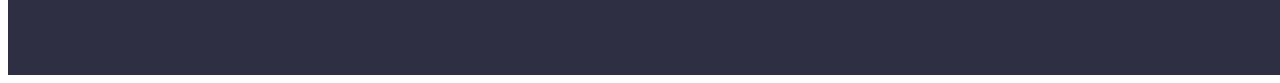
==== commit 53a6ef25: "hw3" ====
--- a/index.html
+++ b/index.html
@@ -55,6 +55,11 @@
             </li>
           </ul>
         </address>
+        <button type="button" class="mobil-menu-but">
+          <svg class="menu-but-mobil" width="32" height="22">
+            <use href="./images/icons.svg#icon-Vector-menu"></use>
+          </svg>
+        </button>
       </div>
     </header>
 
--- a/css/styles.css
+++ b/css/styles.css
@@ -61,16 +61,35 @@
   text-decoration: none;
 }
 .header {
+  margin-right: auto;
+  /* margin: 0 auto;
+  width: 1440px;*/
   box-shadow: 0px 2px 1px rgba(46, 47, 66, 0.08),
     0px 1px 1px rgba(46, 47, 66, 0.16), 0px 1px 6px rgba(46, 47, 66, 0.08);
   border-bottom: 1px solid #e7e9fc;
 }
-
+.mobil-menu-but {
+  background-color: transparent;
+  justify-content: center;
+  align-items: center;
+  width: 32px;
+  height: 22px;
+  border: none;
+  cursor: pointer;
+  padding: 0;
+  display: flex;
+}
+.menu-but-mobil {
+  stroke: #2e2f42;
+}
 .header-list {
   display: flex;
   margin-left: auto;
   gap: 40px;
 }
+.header-item {
+  display: none;
+}
 
 .header-navigation {
   margin-right: auto;
@@ -82,7 +101,10 @@
   align-items: center;
 }
 .header-logo {
-  margin-right: 76px;
+  margin-left: 16px;
+  margin-top: 24px;
+  margin-bottom: 24px;
+  /*margin-right: 76px;*/
   color: #404bbf;
   font-family: "Raleway", sans-serif;
   font-size: 18px;
@@ -133,11 +155,11 @@
 }
 
 .address {
+  display: none;
   font-style: normal;
 }
 .address-list {
   display: flex;
-  gap: 40px;
 }
 
 .address-item {
--- a/css/media.css
+++ b/css/media.css
@@ -122,11 +122,97 @@
   .footer-form-input {
     gap: 24px;
   }
+  .header-logo {
+    margin-left: 0;
+    margin-right: 120px;
+  }
+  .header-item {
+    display: flex;
+  }
+  .address {
+    display: flex;
+    font-style: normal;
+  }
+  .address-list {
+    gap: 12px;
+    flex-direction: column;
+  }
+  .address-item {
+    height: 14px;
+  }
+  .header-container {
+    display: flex;
+  }
+  .address-link {
+    color: var(--slate);
+    font-family: Roboto;
+    font-size: 12px;
+    font-weight: 400;
+    line-height: 1.7;
+    letter-spacing: 0.04em;
+  }
+  .address-item {
+    color: #404bbf;
+    font-size: 12px;
+    font-weight: 400;
+    line-height: 1.7;
+    letter-spacing: 0.04em;
+  }
+
+  .mobil-menu-but {
+    display: none;
+  }
 }
 @media screen and (min-width: 1158px) {
   .container {
     max-width: 1158px;
   }
+  .header {
+    margin: 0 auto;
+    width: 1440px;
+    margin-right: auto;
+    box-shadow: 0px 2px 1px rgba(46, 47, 66, 0.08),
+      0px 1px 1px rgba(46, 47, 66, 0.16), 0px 1px 6px rgba(46, 47, 66, 0.08);
+    border-bottom: 1px solid #e7e9fc;
+  }
+  .header-container {
+    display: flex;
+    align-items: center;
+  }
+  .header-list {
+    display: flex;
+    margin-left: auto;
+    gap: 40px;
+  }
+  .header-logo {
+    margin-right: 76px;
+  }
+  .address {
+    font-style: normal;
+  }
+
+  .address-list {
+    flex-direction: unset;
+    display: flex;
+    gap: 40px;
+  }
+  .address-item {
+    color: #404bbf;
+    font-size: 16px;
+    font-weight: 400;
+    line-height: 1.5;
+    letter-spacing: 0.02em;
+  }
+  .address-link {
+    color: var(--slate);
+    font-family: Roboto;
+    font-size: 16px;
+    font-weight: 400;
+    line-height: 1.5;
+    letter-spacing: 0.02em;
+    transition: color 250ms cubic-bezier(0.4, 0, 0.2, 1);
+  }
+
   .hero {
     width: 1440px;
     margin: 0 auto;
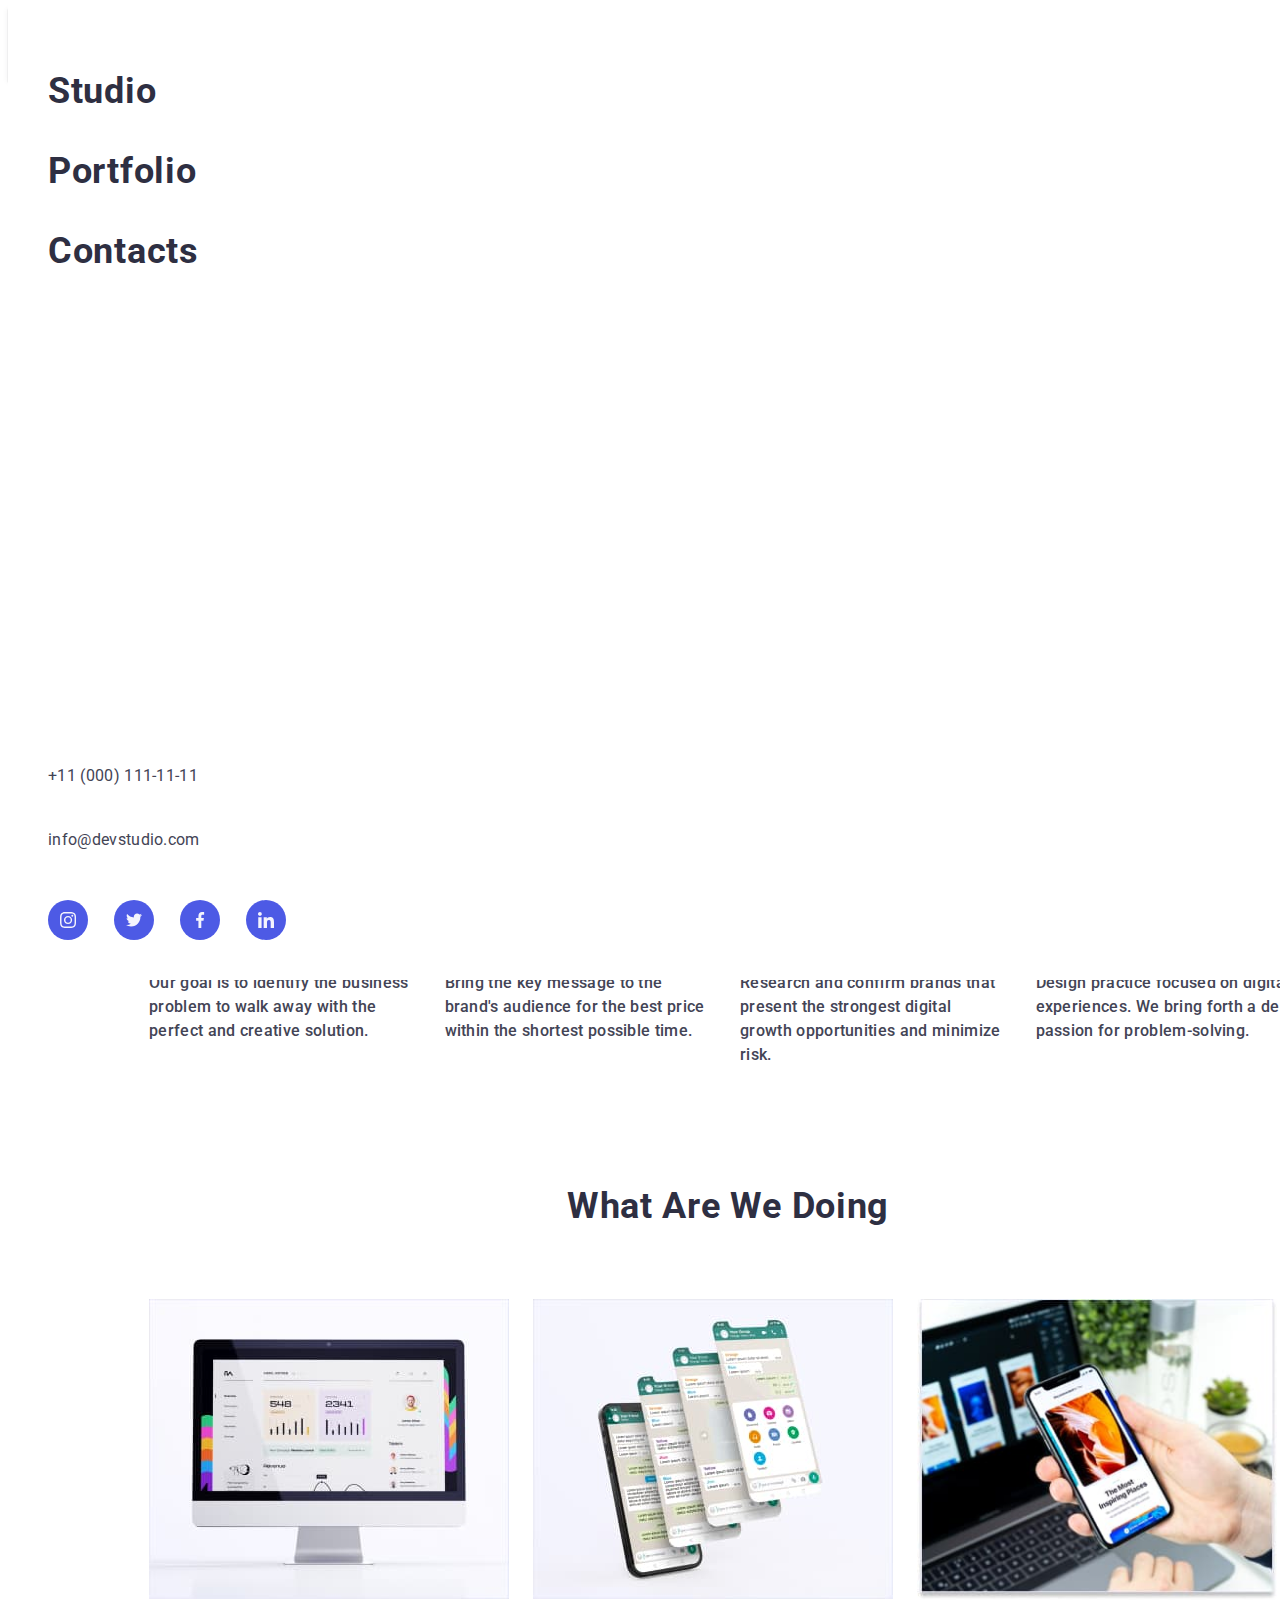
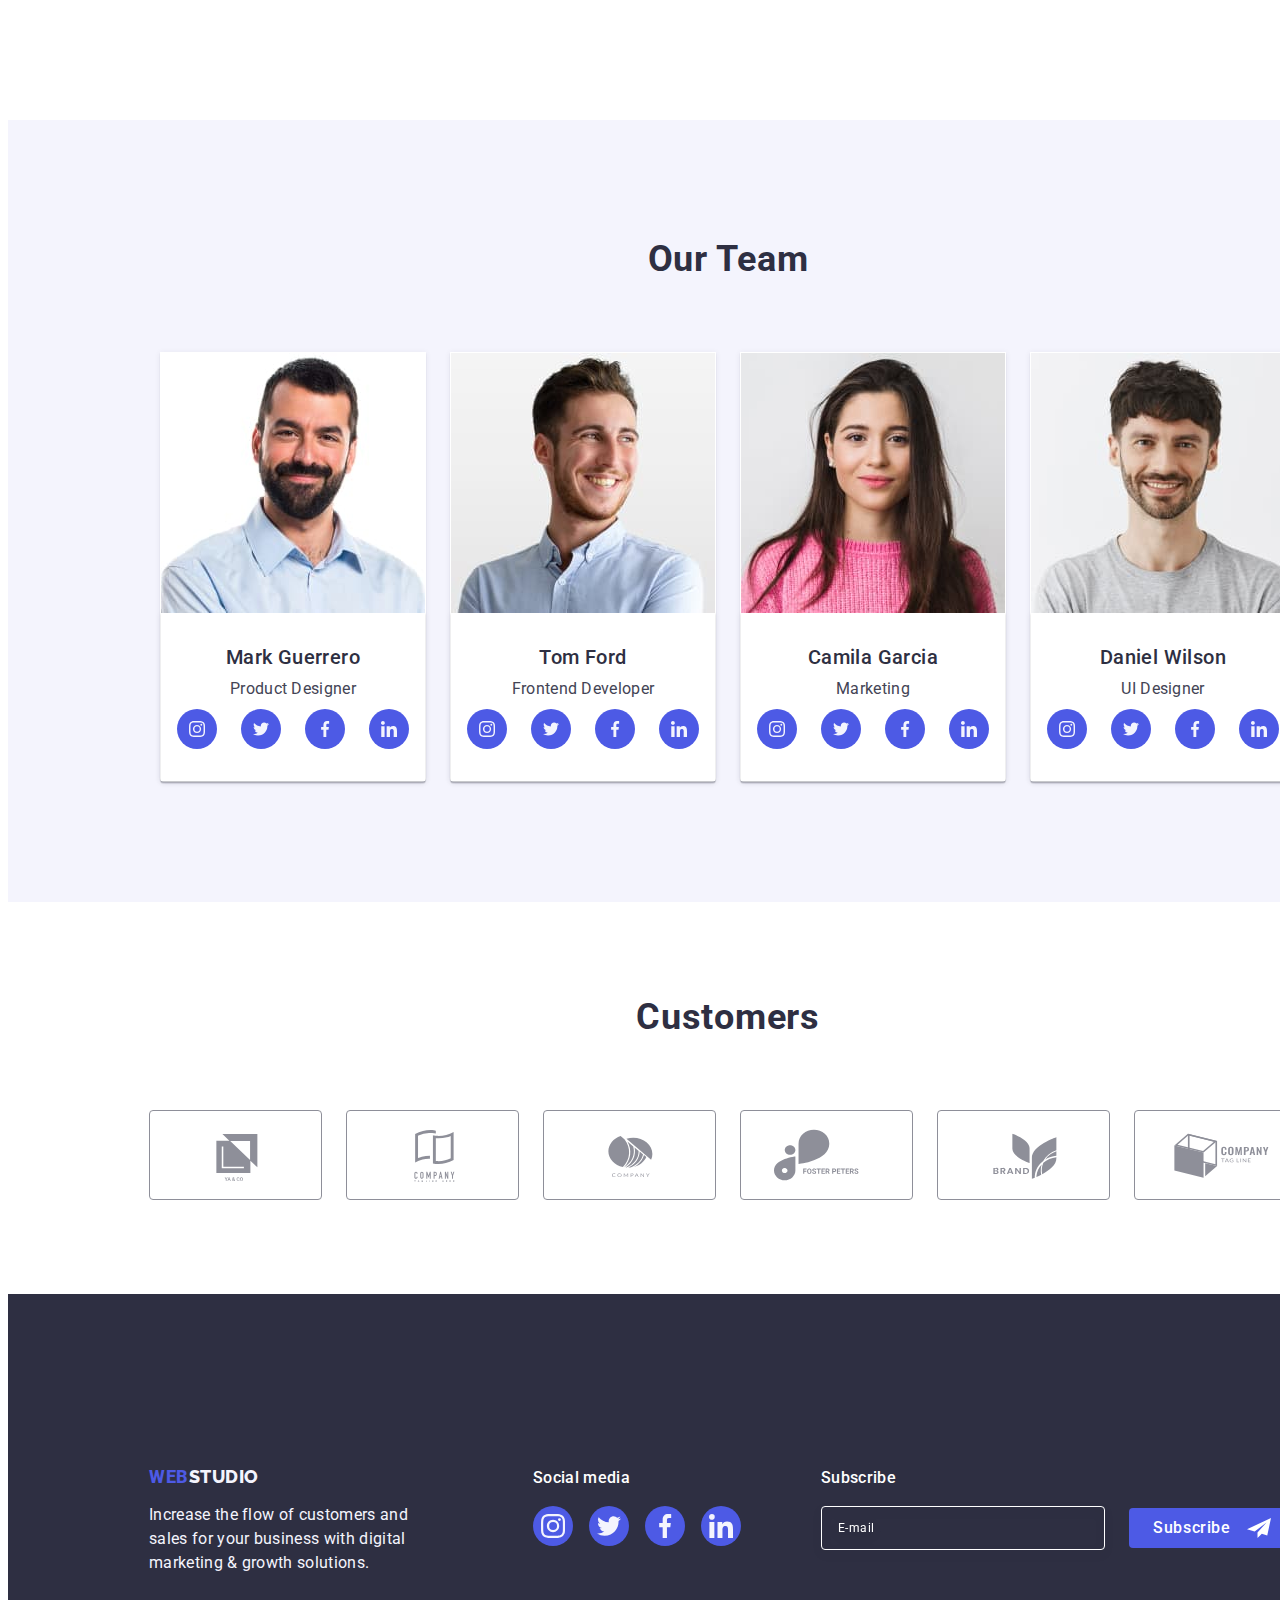
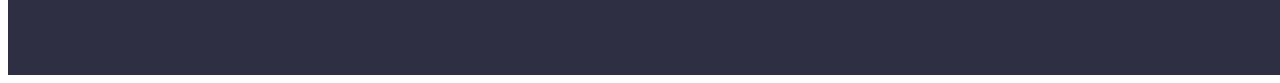
==== commit e202ce7c: "hw3" ====
--- a/index.html
+++ b/index.html
@@ -61,6 +61,79 @@
           </svg>
         </button>
       </div>
+      <div class="mob-menu">
+        <div>
+          <button type="button" class="mob-close-btn">
+            <svg class="mob-icon-close-btn" width="8" height="8">
+              <use
+                class="mob-icon-close-but"
+                href="./images/icons.svg#icon-close-black-18dp-2-1"
+              ></use>
+            </svg>
+          </button>
+          <ul class="mob-menu-list list">
+            <li class="mob-menu-item">
+              <a class="mob-menu-link link" href="./index.html">Studio</a>
+            </li>
+            <li class="mob-menu-item">
+              <a class="mob-menu-link link" href="./portfolio.html"
+                >Portfolio</a
+              >
+            </li>
+            <li class="mob-menu-item">
+              <a class="mob-menu-link link" href="">Contacts</a>
+            </li>
+          </ul>
+        </div>
+        <div>
+          <address class="mob-address">
+            <ul class="mob-address-list list">
+              <li class="mob-address-item">
+                <a
+                  class="mob-address-link link"
+                  href="mailto:info@devstudio.com"
+                  >info@devstudio.com</a
+                >
+              </li>
+              <li class="mob-address-item">
+                <a class="mob-address-link link" href="tel:+110001111111"
+                  >+11 (000) 111-11-11</a
+                >
+              </li>
+            </ul>
+          </address>
+          <ul class="menu-mob-link list">
+            <li class="mob-menu-social">
+              <a class="mob-menu-link-link" href="" target="_blank"
+                ><svg class="mob-socials-link" width="16" height="16">
+                  <use href="./images/icons.svg#icon-instagram"></use>
+                </svg>
+              </a>
+            </li>
+            <li class="mob-menu-social">
+              <a class="mob-menu-link-link" href="" target="_blank">
+                <svg class="mob-socials-link" width="16" height="16">
+                  <use href="./images/icons.svg#icon-twitter"></use>
+                </svg>
+              </a>
+            </li>
+            <li class="mob-menu-social">
+              <a class="mob-menu-link-link" href="" target="_blank"
+                ><svg class="mob-socials-link" width="16" height="16">
+                  <use href="./images/icons.svg#icon-facebook"></use>
+                </svg>
+              </a>
+            </li>
+            <li class="mob-menu-social">
+              <a class="mob-menu-link-link" href="" target="_blank"
+                ><svg class="mob-socials-link" width="16" height="16">
+                  <use href="./images/icons.svg#icon-linkedin"></use>
+                </svg>
+              </a>
+            </li>
+          </ul>
+        </div>
+      </div>
     </header>
 
     <main>
--- a/css/styles.css
+++ b/css/styles.css
@@ -49,8 +49,8 @@
 .container {
   width: 100%;
   max-width: 1158px;
-  padding-left: 15px;
-  padding-right: 15px;
+  padding-left: 16px;
+  padding-right: 16px;
   margin: 0 auto;
 }
 
@@ -62,8 +62,6 @@
 }
 .header {
   margin-right: auto;
-  /* margin: 0 auto;
-  width: 1440px;*/
   box-shadow: 0px 2px 1px rgba(46, 47, 66, 0.08),
     0px 1px 1px rgba(46, 47, 66, 0.16), 0px 1px 6px rgba(46, 47, 66, 0.08);
   border-bottom: 1px solid #e7e9fc;
@@ -101,10 +99,8 @@
   align-items: center;
 }
 .header-logo {
-  margin-left: 16px;
   margin-top: 24px;
   margin-bottom: 24px;
-  /*margin-right: 76px;*/
   color: #404bbf;
   font-family: "Raleway", sans-serif;
   font-size: 18px;
@@ -183,7 +179,132 @@
 .address-link:focus {
   color: var(--ocean);
 }
-
+.mob-menu {
+  z-index: 20;
+  width: 100vw;
+  height: 100vh;
+  position: fixed;
+  top: 0;
+  background-color: #ffffff;
+  padding: 40px;
+  display: flex;
+  flex-direction: column;
+  justify-content: space-between;
+  overflow: auto;
+}
+.mob-close-btn {
+  margin-left: auto;
+  fill: #ffffff;
+  cursor: pointer;
+  position: absolute;
+  padding: 0;
+  background-color: #e7e9fc;
+  display: flex;
+  align-items: center;
+  justify-content: center;
+  top: 24px;
+  right: 24px;
+  width: 24px;
+  height: 24px;
+  border-radius: 50%;
+  border: 1px solid rgba(0, 0, 0, 0.1);
+  transition: background-color 250ms cubic-bezier(0.4, 0, 0.2, 1),
+    border 250ms cubic-bezier(0.4, 0, 0.2, 1);
+}
+.mob-close-btn:hover {
+  border: none;
+  background-color: var(--ocean);
+}
+.mob-close-btn:hover .mob-icon-close-btn {
+  fill: #ffffff;
+}
+.mob-close-btn:focus .mob-icon-close-btn {
+  border: none;
+  fill: #ffffff;
+}
+.mob-close-btn:focus {
+  border: none;
+  background-color: var(--ocean);
+}
+
+.mob-icon-close-btn {
+  fill: var(--navyblue);
+  transition: fill 250ms cubic-bezier(0.4, 0, 0.2, 1);
+}
+.mob-menu-link {
+  color: var(--navyblue, #2e2f42);
+  font-family: Roboto;
+  font-size: 36px;
+  font-weight: 700;
+  line-height: 1.11;
+  letter-spacing: 0.02em;
+  transition: color 250ms cubic-bezier(0.4, 0, 0.2, 1);
+}
+.mob-menu-link:hover,
+.mob-menu-link:focus {
+  color: #404bbf;
+}
+.mob-menu-list {
+  margin-top: 32px;
+}
+.mob-menu-item:not(:last-child) {
+  margin-bottom: 40px;
+}
+.mob-address {
+  margin-top: 50px;
+  font-style: normal;
+}
+.mob-address-list {
+  gap: 40px;
+  flex-direction: column-reverse;
+  display: flex;
+}
+
+.mob-address-link {
+  color: var(--slate);
+  font-family: Roboto;
+  font-size: 16px;
+  font-weight: 400;
+  line-height: 1.5;
+  letter-spacing: 0.02em;
+  transition: color 250ms cubic-bezier(0.4, 0, 0.2, 1);
+}
+.mob-address-link:hover,
+.mob-address-link:focus {
+  color: var(--iris, #4d5ae5);
+  font-family: Roboto;
+  font-size: 36px;
+  font-weight: 700;
+  line-height: 1.11;
+  letter-spacing: 0.02em;
+}
+
+.menu-mob-link {
+  margin-top: 48px;
+  display: flex;
+  gap: 26px;
+}
+.mob-menu-social {
+  width: 40px;
+  height: 40px;
+}
+.mob-menu-link-link {
+  width: 100%;
+  height: 100%;
+  background-color: #4d5ae5;
+  border-radius: 50%;
+  display: flex;
+  align-items: center;
+  justify-content: center;
+  transition: background-color 250ms cubic-bezier(0.4, 0, 0.2, 1);
+}
+.mob-socials-link {
+  fill: var(--cloud);
+}
+.mob-menu-link-link:hover,
+.mob-menu-link-link:focus {
+  background-color: #404bbf;
+}
 .hero {
   background-repeat: no-repeat;
   background-position: center;
@@ -200,6 +321,17 @@
   align-items: center;
   justify-content: center;
   margin: 0 auto;
+}
+@media (min-device-pixel-ratio: 2),
+  (min-resolution: 192dpi),
+  (min-resalution: 2dppx) {
+  .hero {
+    background-image: linear-gradient(
+        rgba(46, 47, 66, 0.7),
+        rgba(46, 47, 66, 0.7)
+      ),
+      url(../images/people-office-mob-2x.jpg);
+  }
 }
 
 .hero-title {
@@ -288,11 +420,6 @@
   font-weight: 500;
   line-height: 1.5;
   letter-spacing: 0.02em;
-
-  /* color: var(--slate);
-  font-size: 16px;
-  line-height: 1.5;
-  letter-spacing: 0.02em;*/
 }
 
 .main-titel {
@@ -448,9 +575,6 @@
   border: 1px solid #404bbf;
 }
 .footer {
-  /*margin: 0 auto;
-  max-width: 1440px;
-  position: relative;*/
   display: flex;
   padding: 100px 0;
   background-color: var(--navyblue);
@@ -510,16 +634,7 @@
   align-items: center;
   justify-content: center;
 }
-.footer-logo-content {
-  /* justify-content: center;
-  align-items: center;
-  flex-direction: column;
-  display: flex;
-  align-items: baseline;*/
-}
-/*.logo-content-footer {
-  margin-right: 120px;
-}*/
+
 .socials-link-media {
   fill: #f4f4fd;
 }
@@ -656,7 +771,7 @@
   top: 50%;
   left: 50%;
   transform: translate(-50%, -50%) scaleX(1);
-  width: 408px;
+  width: 300px;
   min-height: 584px;
   border-radius: 4px;
   background: var(--dairy, #fcfcfc);
@@ -772,7 +887,7 @@
   letter-spacing: 0.04em;
   line-height: 1.17;
   font-size: 12px;
-  width: 360px;
+  width: 252px;
   height: 120px;
   border-radius: 4px;
   border: 1px solid rgba(46, 47, 66, 0.4);
@@ -857,8 +972,6 @@
   align-items: center;
   flex-wrap: wrap;
   display: flex;
-
-  /* margin-left: 80px;*/
 }
 .footer-input-titel {
   margin-bottom: 16px;
--- a/css/media.css
+++ b/css/media.css
@@ -24,6 +24,13 @@
   .input-form-footer {
     width: 398px;
   }
+  .modal {
+    width: 392px;
+    padding: 72px 16px 16px 16px;
+  }
+  .modal-comment {
+    width: 360px;
+  }
 }
 
 @media screen and (min-width: 768px) {
@@ -37,6 +44,17 @@
       ),
       url(../images/people-office-tab.jpg);
     padding: 188px 0 188px;
+  }
+  @media (min-device-pixel-ratio: 2),
+    (min-resolution: 192dpi),
+    (min-resalution: 2dppx) {
+    .hero {
+      background-image: linear-gradient(
+          rgba(46, 47, 66, 0.7),
+          rgba(46, 47, 66, 0.7)
+        ),
+        url(../images/people-office-tab-2x.jpg);
+    }
   }
   .hero-title {
     height: 120px;
@@ -162,6 +180,10 @@
   .mobil-menu-but {
     display: none;
   }
+  .modal {
+    width: 408px;
+    padding: 72px 24px 24px 24px;
+  }
 }
 @media screen and (min-width: 1158px) {
   .container {
@@ -223,6 +245,17 @@
       url(../images/people-office.jpg);
     padding: 188px 0 188px;
   }
+  @media (min-device-pixel-ratio: 2),
+    (min-resolution: 192dpi),
+    (min-resalution: 2dppx) {
+    .hero {
+      background-image: linear-gradient(
+          rgba(46, 47, 66, 0.7),
+          rgba(46, 47, 66, 0.7)
+        ),
+        url(../images/people-office-2x.jpg);
+    }
+  }
   .hero-title {
     height: 120px;
     display: block;
@@ -239,9 +272,10 @@
     padding: 120px 0;
   }
   .advantages-item {
-    width: 264px;
+    width: calc((100% - 24px) / 4);
   }
   .advantages-list {
+    flex-wrap: nowrap;
     display: flex;
     gap: 24px;
   }
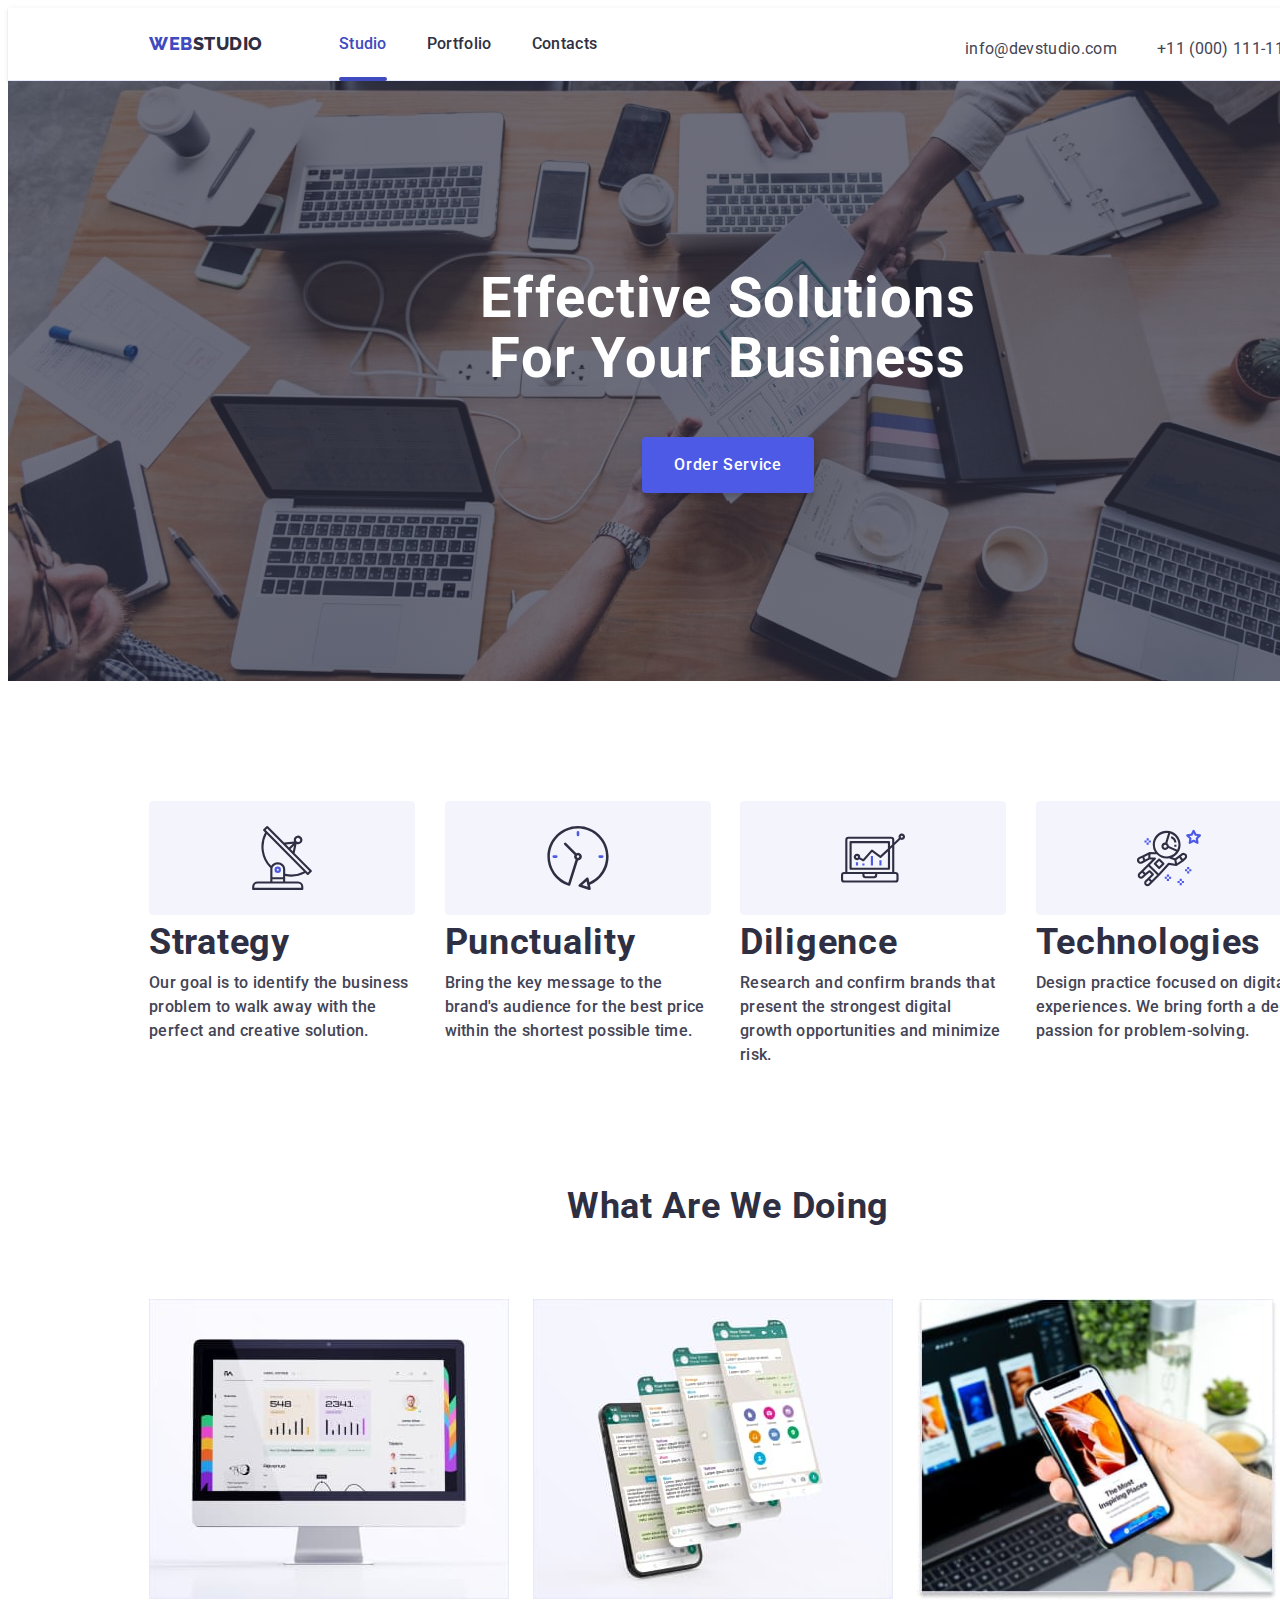
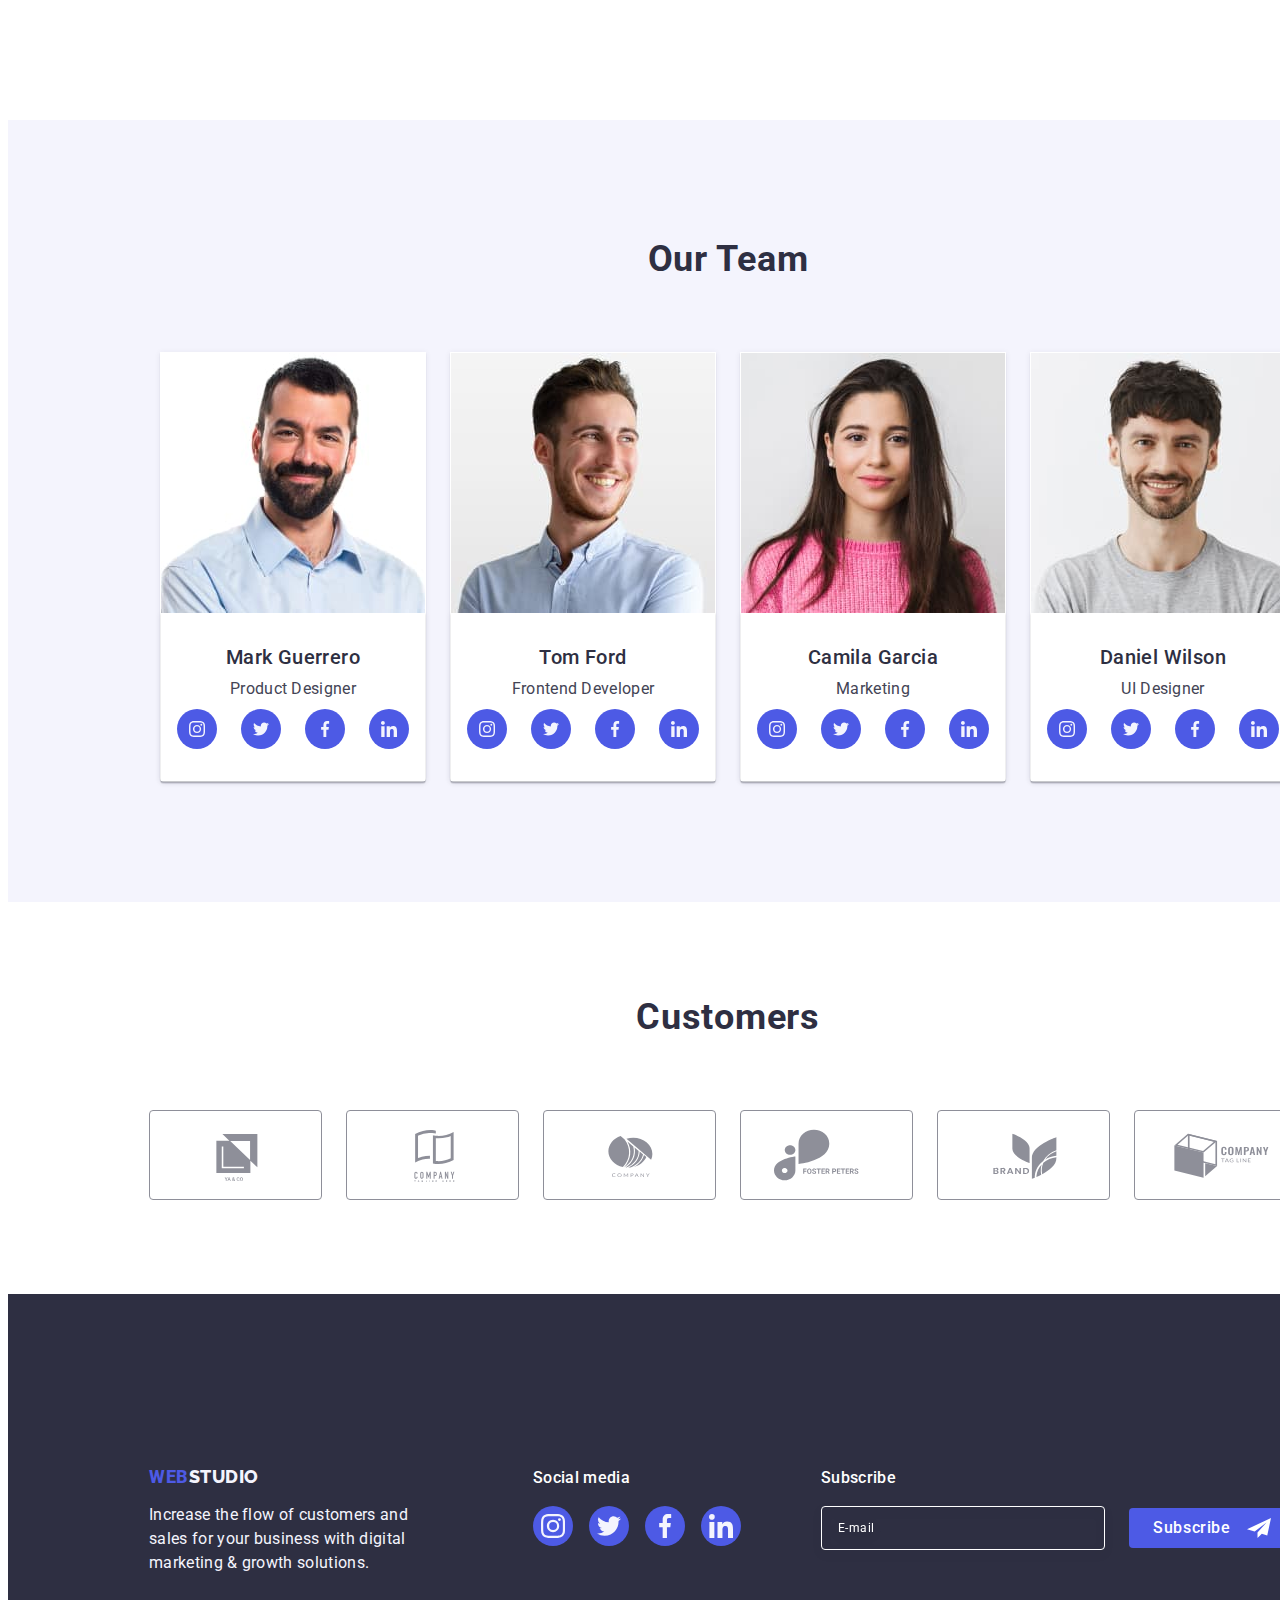
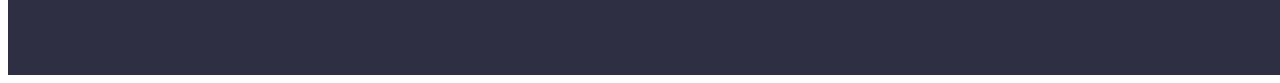
==== commit 9d51c23a: "hw4" ====
--- a/index.html
+++ b/index.html
@@ -55,15 +55,15 @@
             </li>
           </ul>
         </address>
-        <button type="button" class="mobil-menu-but">
+        <button type="button" class="mobil-menu-but" data-menu-open>
           <svg class="menu-but-mobil" width="32" height="22">
             <use href="./images/icons.svg#icon-Vector-menu"></use>
           </svg>
         </button>
       </div>
-      <div class="mob-menu">
+      <div class="mob-menu is-hidden" data-menu>
         <div>
-          <button type="button" class="mob-close-btn">
+          <button type="button" class="mob-close-btn" data-menu-close>
             <svg class="mob-icon-close-btn" width="8" height="8">
               <use
                 class="mob-icon-close-but"
@@ -623,5 +623,6 @@
       </div>
     </div>
     <script src="./js/modal.js"></script>
+    <script src="./js/mob-menu.js"></script>
   </body>
 </html>
--- a/css/styles.css
+++ b/css/styles.css
@@ -186,7 +186,7 @@
   position: fixed;
   top: 0;
   background-color: #ffffff;
-  padding: 40px;
+  padding: 46px;
   display: flex;
   flex-direction: column;
   justify-content: space-between;
@@ -273,7 +273,7 @@
 .mob-address-link:focus {
   color: var(--iris, #4d5ae5);
   font-family: Roboto;
-  font-size: 36px;
+  font-size: 30px;
   font-weight: 700;
   line-height: 1.11;
   letter-spacing: 0.02em;
@@ -282,7 +282,7 @@
 .menu-mob-link {
   margin-top: 48px;
   display: flex;
-  gap: 26px;
+  gap: 24px;
 }
 .mob-menu-social {
   width: 40px;
--- a/css/media.css
+++ b/css/media.css
@@ -31,6 +31,16 @@
   .modal-comment {
     width: 360px;
   }
+  .mob-menu {
+    padding: 40px;
+  }
+  .mob-address-link:hover,
+  .mob-address-link:focus {
+    font-size: 36px;
+  }
+  .menu-mob-link {
+    gap: 56px;
+  }
 }
 
 @media screen and (min-width: 768px) {
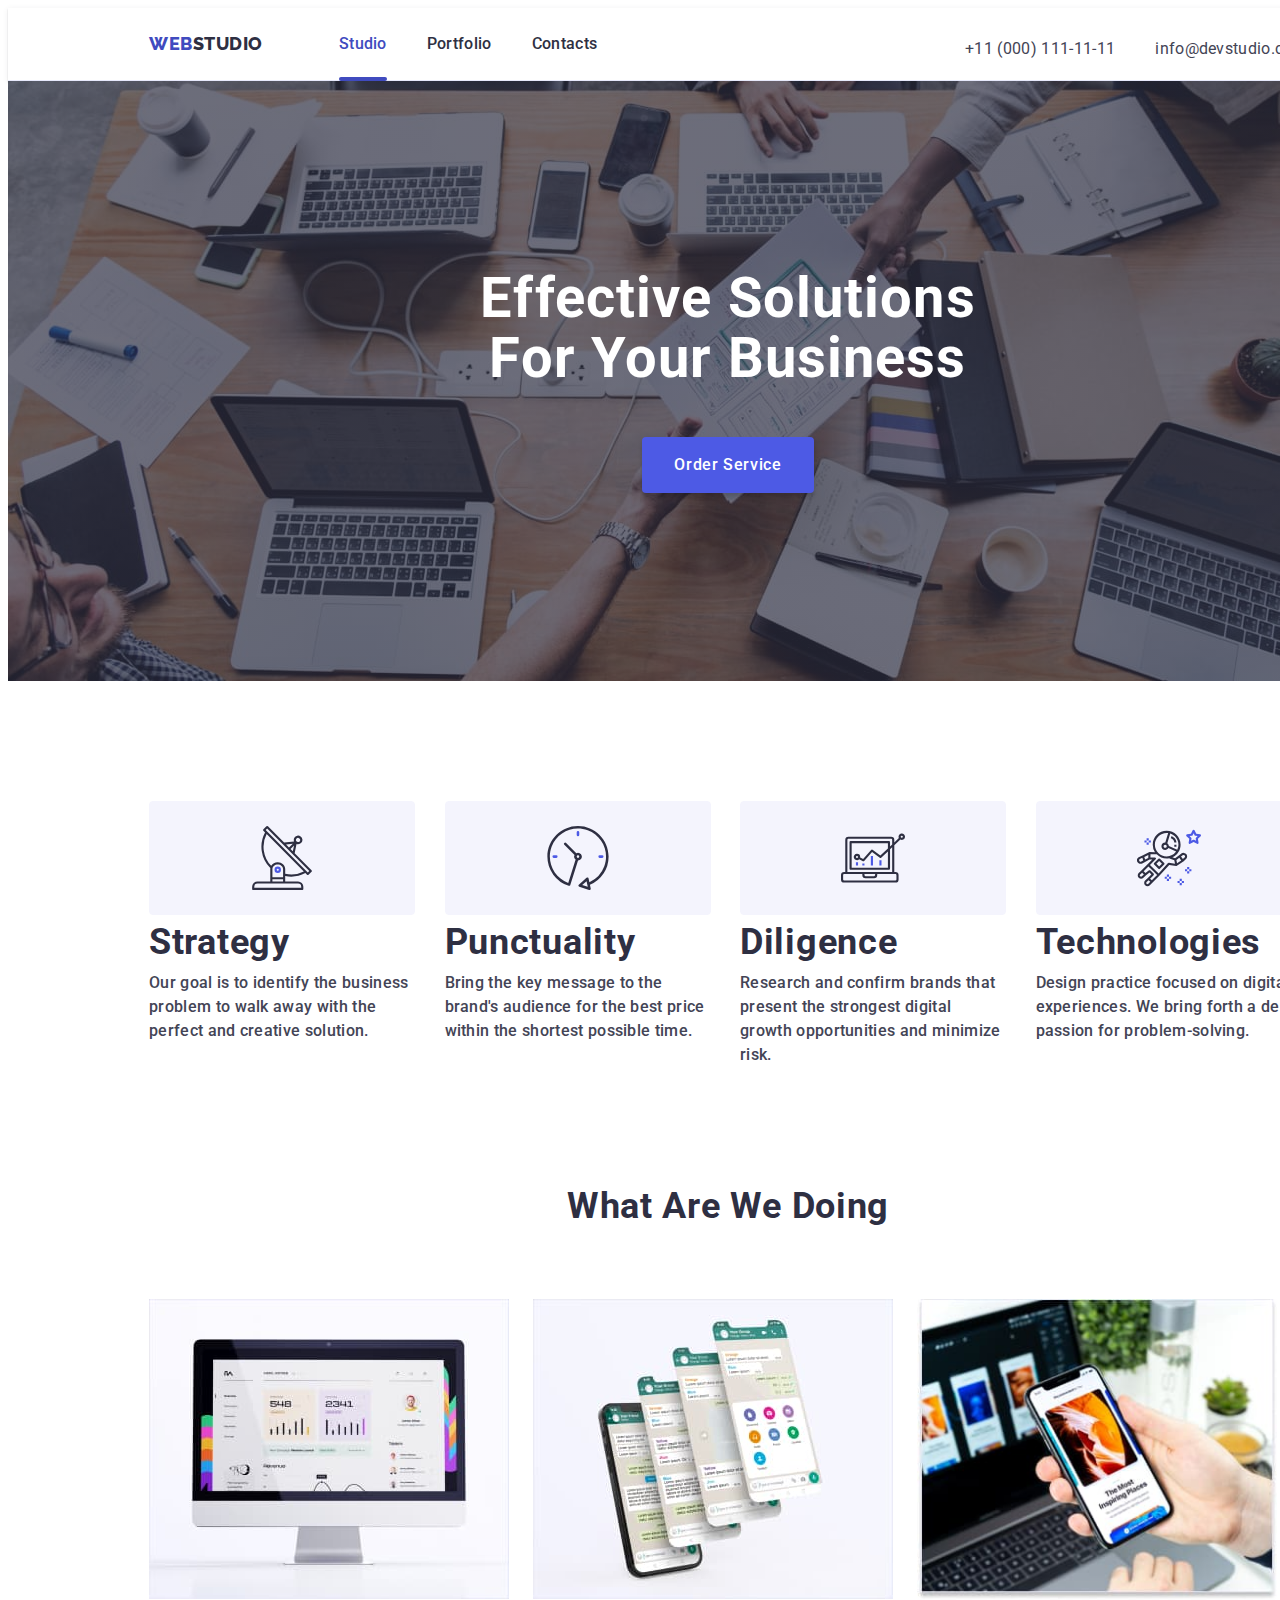
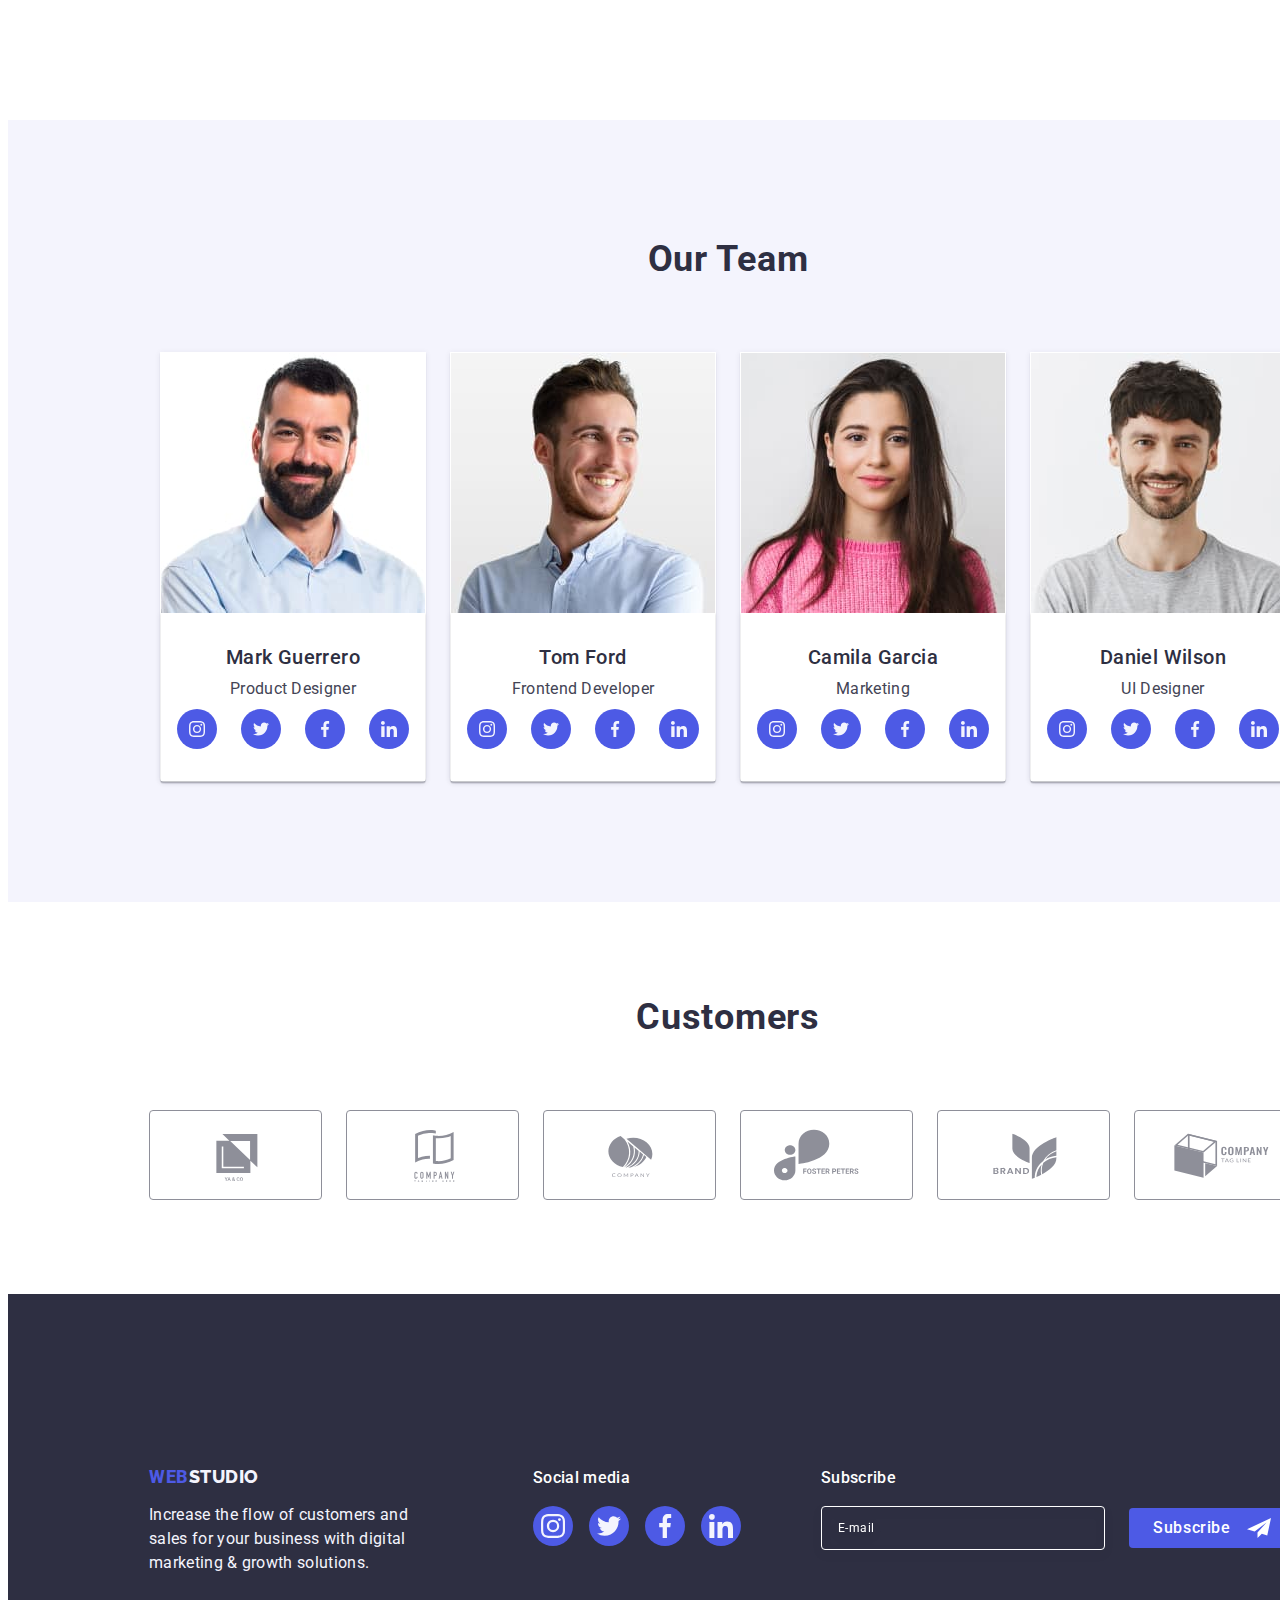
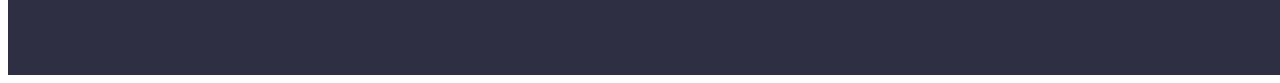
==== commit b3dc14d2: "hw5" ====
--- a/index.html
+++ b/index.html
@@ -44,13 +44,13 @@
         <address class="address">
           <ul class="address-list list">
             <li class="address-item">
+              <a class="address-link link" href="tel:+110001111111"
+                >+11 (000) 111-11-11</a
+              >
+            </li>
+            <li class="address-item">
               <a class="address-link link" href="mailto:info@devstudio.com"
                 >info@devstudio.com</a
-              >
-            </li>
-            <li class="address-item">
-              <a class="address-link link" href="tel:+110001111111"
-                >+11 (000) 111-11-11</a
               >
             </li>
           </ul>
--- a/css/styles.css
+++ b/css/styles.css
@@ -547,9 +547,6 @@
 }
 .customers-items {
   display: flex;
-
-  margin-bottom: 72px;
-  /* width: calc((100% - 36px) / 3);*/
   height: 88px;
   width: 120px;
 }
--- a/css/media.css
+++ b/css/media.css
@@ -17,7 +17,7 @@
 
   .customers-items {
     display: flex;
-    margin-bottom: 72px;
+    gap: 72px;
     width: calc((100% - 16px) / 2);
     height: 88px;
   }
@@ -114,12 +114,11 @@
     margin: 0 auto;
   }
   .customers-list {
-    gap: 24px;
+    gap: 72px 24px;
     display: flex;
     flex-wrap: wrap;
   }
   .customers-items {
-    margin-bottom: 72px;
     width: 168px;
     height: 88px;
   }
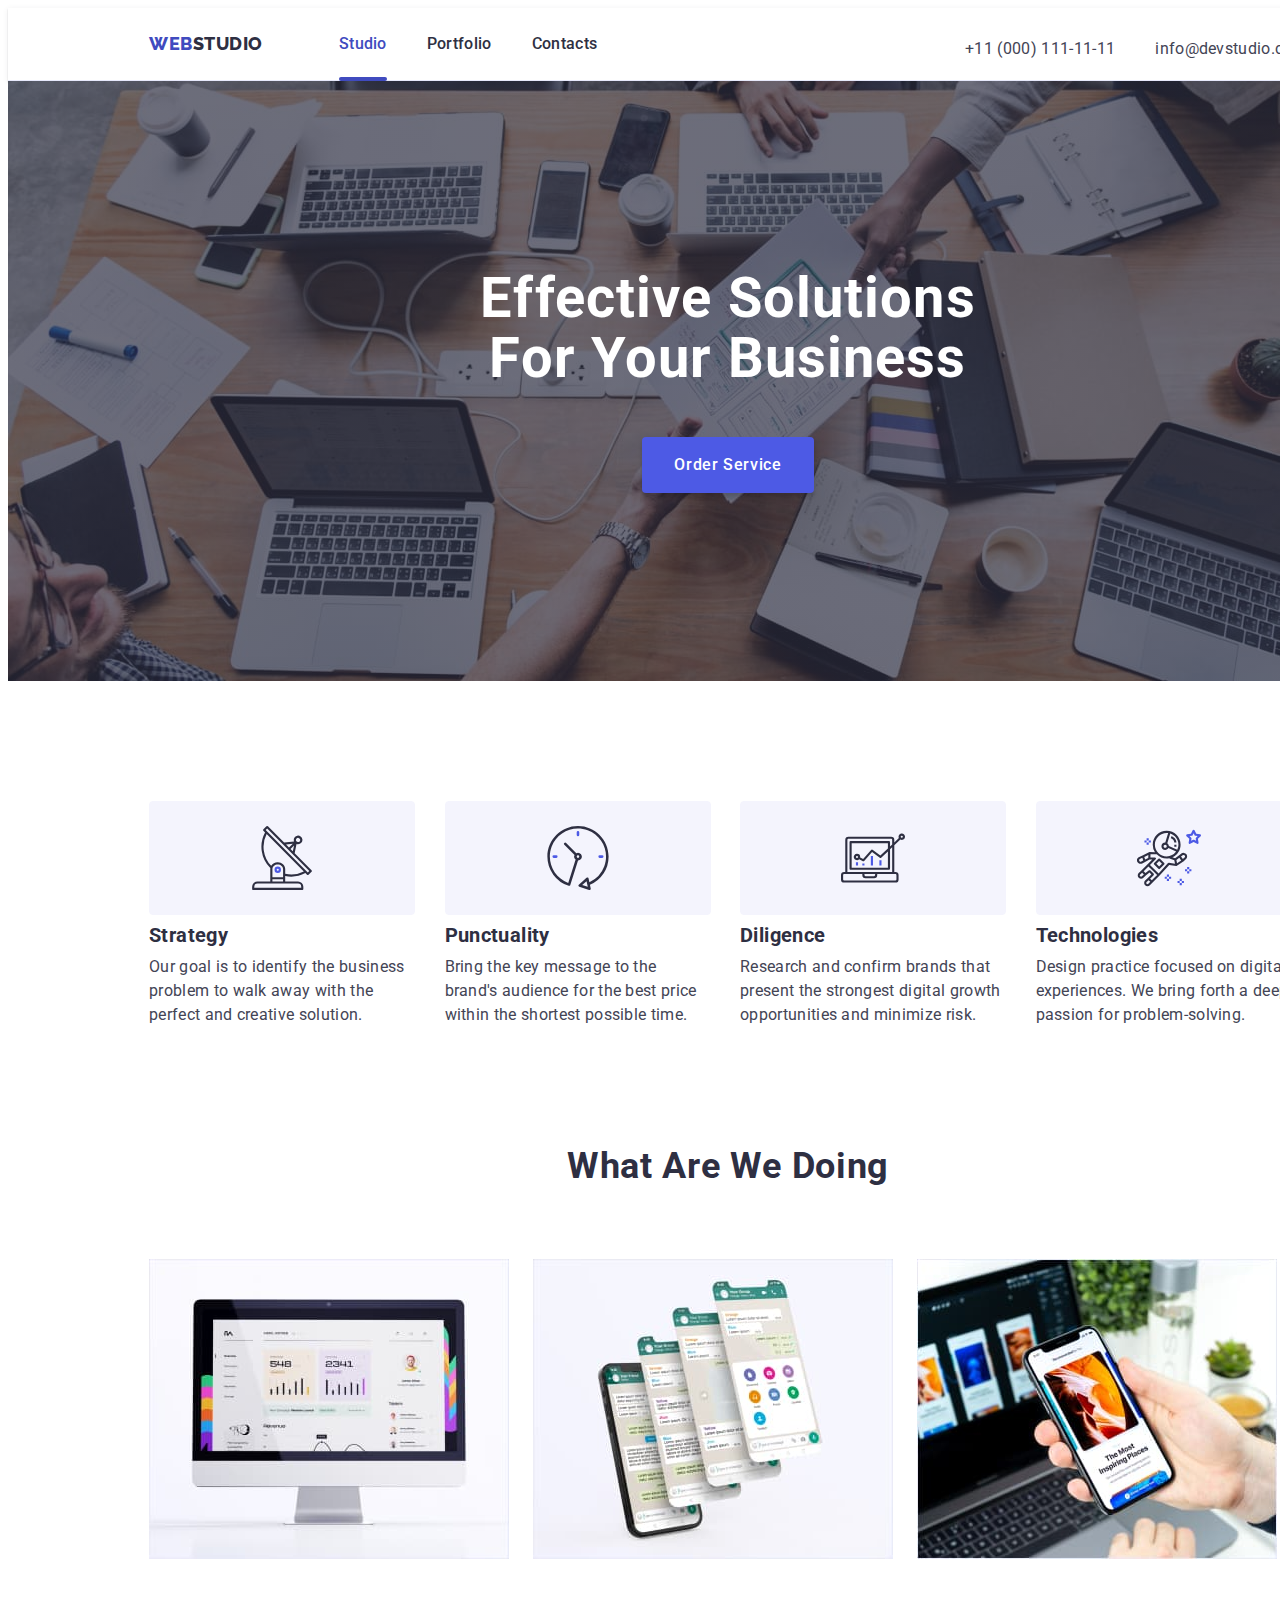
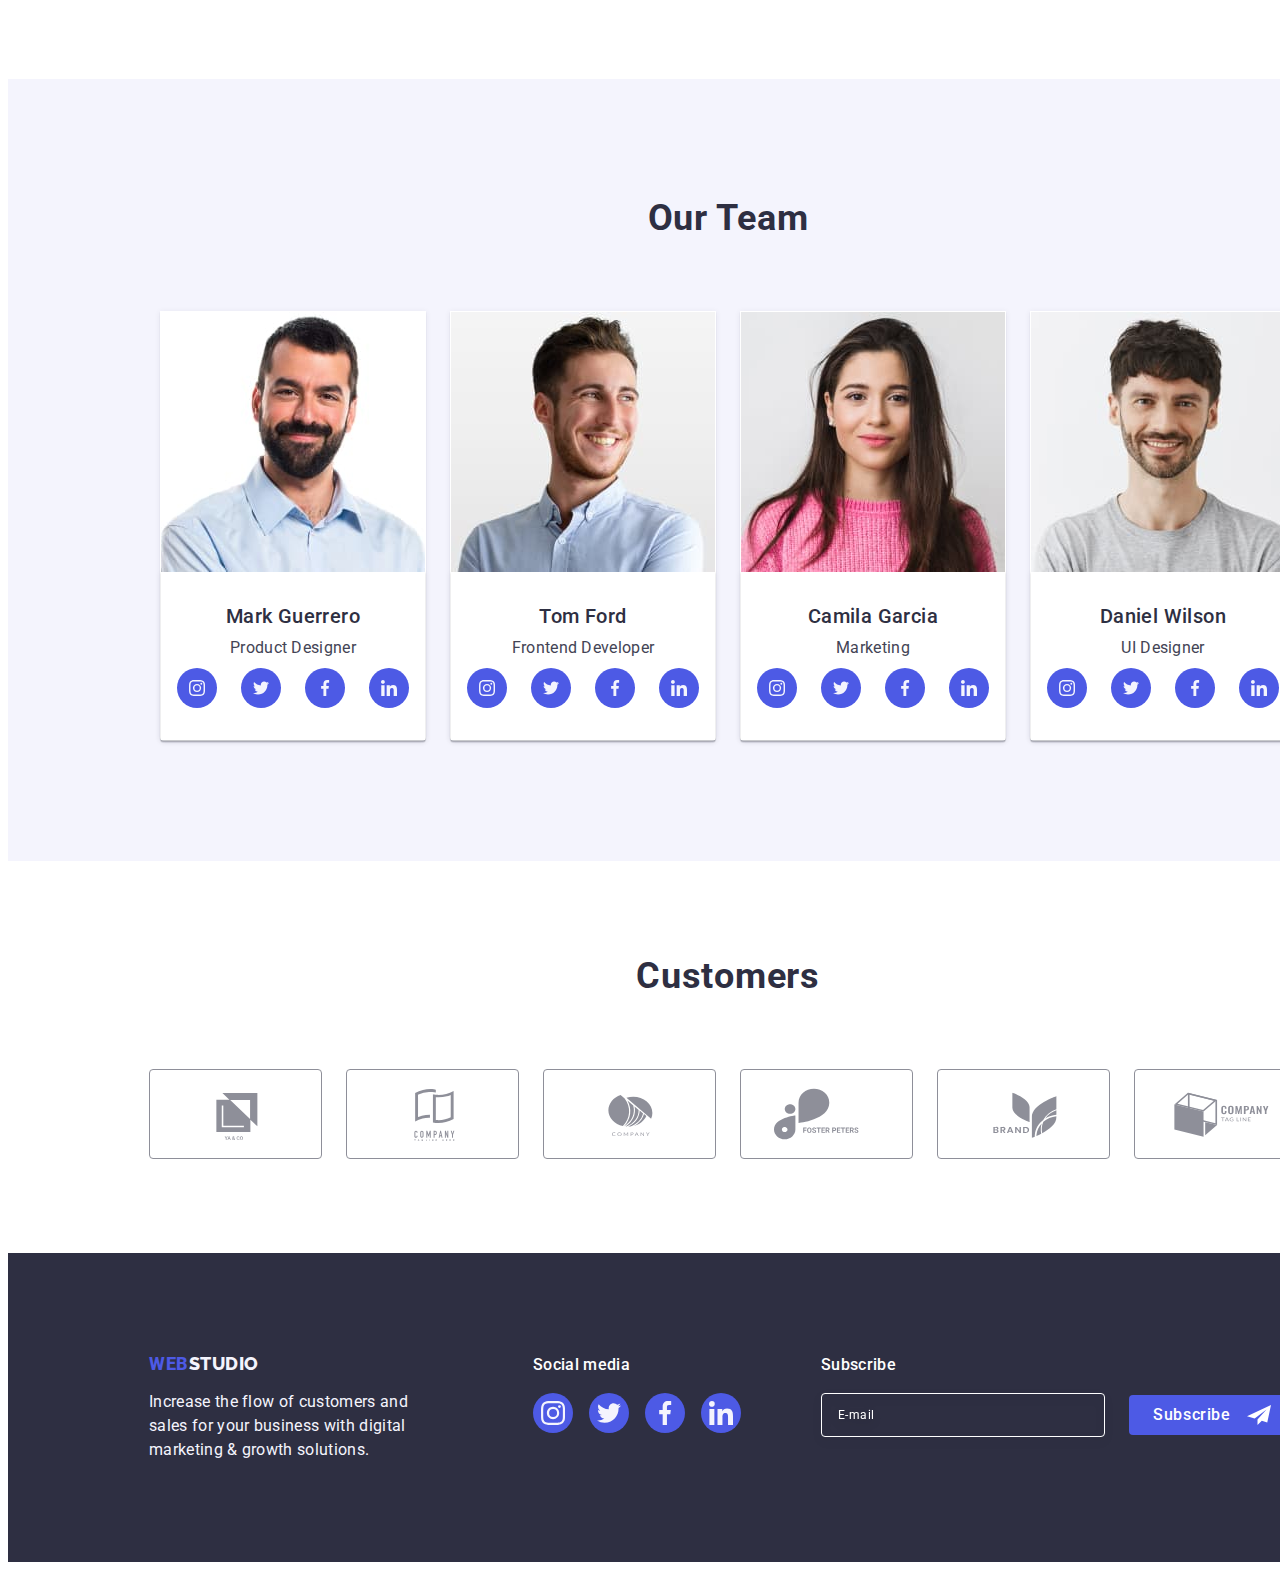
==== commit 9b4bbb42: "hw-1" ====
--- a/index.html
+++ b/index.html
@@ -73,7 +73,9 @@
           </button>
           <ul class="mob-menu-list list">
             <li class="mob-menu-item">
-              <a class="mob-menu-link link" href="./index.html">Studio</a>
+              <a class="mob-activelink mob-menu-link link" href="./index.html"
+                >Studio</a
+              >
             </li>
             <li class="mob-menu-item">
               <a class="mob-menu-link link" href="./portfolio.html"
@@ -88,16 +90,16 @@
         <div>
           <address class="mob-address">
             <ul class="mob-address-list list">
+              <li class="mob-address-item">
+                <a class="link mob-link-address" href="tel:+110001111111"
+                  >+11 (000) 111-11-11</a
+                >
+              </li>
               <li class="mob-address-item">
                 <a
                   class="mob-address-link link"
                   href="mailto:info@devstudio.com"
                   >info@devstudio.com</a
-                >
-              </li>
-              <li class="mob-address-item">
-                <a class="mob-address-link link" href="tel:+110001111111"
-                  >+11 (000) 111-11-11</a
                 >
               </li>
             </ul>
@@ -206,6 +208,7 @@
           <ul class="main-list list">
             <li class="main-item">
               <img
+                srcset="./images/img-1.jpg 1x, ./images/img-1-2x.jpg 2x"
                 class="main-img"
                 src="./images/img-1.jpg"
                 alt="computer"
@@ -214,6 +217,7 @@
             </li>
             <li class="main-item">
               <img
+                srcset="./images/img-2.jpg 1x, ./images/img-2-2x.jpg 2x"
                 class="main-img"
                 src="./images/img-2.jpg"
                 alt="mobile phone"
@@ -222,6 +226,7 @@
             </li>
             <li class="main-item">
               <img
+                srcset="./images/img-3.jpg 1x, ./images/img-3-2x.jpg 2x"
                 class="main-img"
                 src="./images/img-3.jpg"
                 alt="phone and computer "
@@ -237,6 +242,8 @@
           <ul class="team-list list">
             <li class="team-item">
               <img
+                srcset="./images/image-1.jpg 1x, ./images/image-1-2x.jpg 2x"
+                class="img-border"
                 src="./images/image-1.jpg"
                 alt="Mark Guerrero
                 Product Designer"
@@ -280,6 +287,8 @@
             </li>
             <li class="team-item">
               <img
+                srcset="./images/image-2.jpg 1x, ./images/image-2-2x.jpg 2x"
+                class="img-border"
                 src="./images/image-2.jpg"
                 alt="Tom Ford
                 Frontend Developer"
@@ -324,6 +333,7 @@
 
             <li class="team-item">
               <img
+                srcset="./images/image-3.jpg 1x, ./images/image-3-2x.jpg 2x"
                 class="img-border"
                 src="./images/image-3.jpg"
                 alt="Camila Garcia
@@ -368,6 +378,7 @@
             </li>
             <li class="team-item">
               <img
+                srcset="./images/image-4.jpg 1x, ./images/image-4-2x.jpg 2x"
                 class="img-border"
                 src="./images/image-4.jpg"
                 alt="Daniel Wilson
--- a/css/styles.css
+++ b/css/styles.css
@@ -231,19 +231,25 @@
   fill: var(--navyblue);
   transition: fill 250ms cubic-bezier(0.4, 0, 0.2, 1);
 }
-.mob-menu-link {
-  color: var(--navyblue, #2e2f42);
+
+.mob-activelink {
+  color: #404bbf;
   font-family: Roboto;
   font-size: 36px;
   font-weight: 700;
   line-height: 1.11;
   letter-spacing: 0.02em;
-  transition: color 250ms cubic-bezier(0.4, 0, 0.2, 1);
-}
-.mob-menu-link:hover,
-.mob-menu-link:focus {
-  color: #404bbf;
-}
+}
+
+.mob-menu-link {
+  color: var(--navyblue, #2e2f42);
+  font-family: Roboto;
+  font-size: 36px;
+  font-weight: 700;
+  line-height: 1.11;
+  letter-spacing: 0.02em;
+}
+
 .mob-menu-list {
   margin-top: 32px;
 }
@@ -255,9 +261,17 @@
   font-style: normal;
 }
 .mob-address-list {
+  flex-direction: column;
+  display: flex;
   gap: 40px;
-  flex-direction: column-reverse;
-  display: flex;
+}
+.mob-link-address {
+  color: var(--iris, #4d5ae5);
+  font-family: Roboto;
+  font-size: 22px;
+  font-weight: 700;
+  line-height: 1.11;
+  letter-spacing: 0.01em;
 }
 
 .mob-address-link {
@@ -541,7 +555,7 @@
 .customers-list {
   align-items: center;
   justify-content: center;
-  gap: 16px;
+  gap: 72px 16px;
   display: flex;
   flex-wrap: wrap;
 }
--- a/css/media.css
+++ b/css/media.css
@@ -14,10 +14,15 @@
     line-height: 1.11;
     letter-spacing: 0.02em;
   }
+  .mob-activelink {
+    color: #404bbf;
+  }
+  .mob-link-address {
+    font-size: 36px;
+  }
 
   .customers-items {
     display: flex;
-    gap: 72px;
     width: calc((100% - 16px) / 2);
     height: 88px;
   }
@@ -53,7 +58,6 @@
         rgba(46, 47, 66, 0.7)
       ),
       url(../images/people-office-tab.jpg);
-    padding: 188px 0 188px;
   }
   @media (min-device-pixel-ratio: 2),
     (min-resolution: 192dpi),
@@ -86,7 +90,7 @@
   }
   .advantages-list {
     display: flex;
-    gap: 24px;
+    gap: 72px 24px;
   }
   .advantages-item {
     width: calc((100% - 24px) / 2);
@@ -99,7 +103,7 @@
   }
 
   .team-list {
-    gap: 24px;
+    gap: 64px 24px;
     justify-content: center;
     align-items: center;
     display: flex;
@@ -122,7 +126,11 @@
     width: 168px;
     height: 88px;
   }
+  .footer-logo {
+    justify-content: unset;
+  }
   .footer-logo-content {
+    max-width: 584px;
     flex-wrap: wrap;
     display: flex;
     align-items: baseline;
@@ -133,15 +141,12 @@
     display: flex;
     margin-left: 24px;
   }
-  .logo-content-footer {
-    margin-left: 108px;
-  }
+
   .footer-input {
     flex-direction: column;
     margin-top: 72px;
     align-items: normal;
     display: flex;
-    margin-left: 108px;
   }
   .input-form-footer {
     width: 264px;
@@ -303,7 +308,13 @@
     width: 264px;
     height: 112px;
   }
+  .advantages-subtitle {
+    font-size: 20px;
+    line-height: 1.2;
+    letter-spacing: 0.02em;
+  }
   .advantages-text {
+    font-weight: 400;
     width: 264px;
     color: var(--slate);
     font-size: 16px;
@@ -390,9 +401,11 @@
     width: 1440px;
   }
   .footer-social-media {
+    margin-top: unset;
     margin-left: 120px;
   }
   .footer-input {
+    margin-top: unset;
     margin-left: 80px;
   }
 }
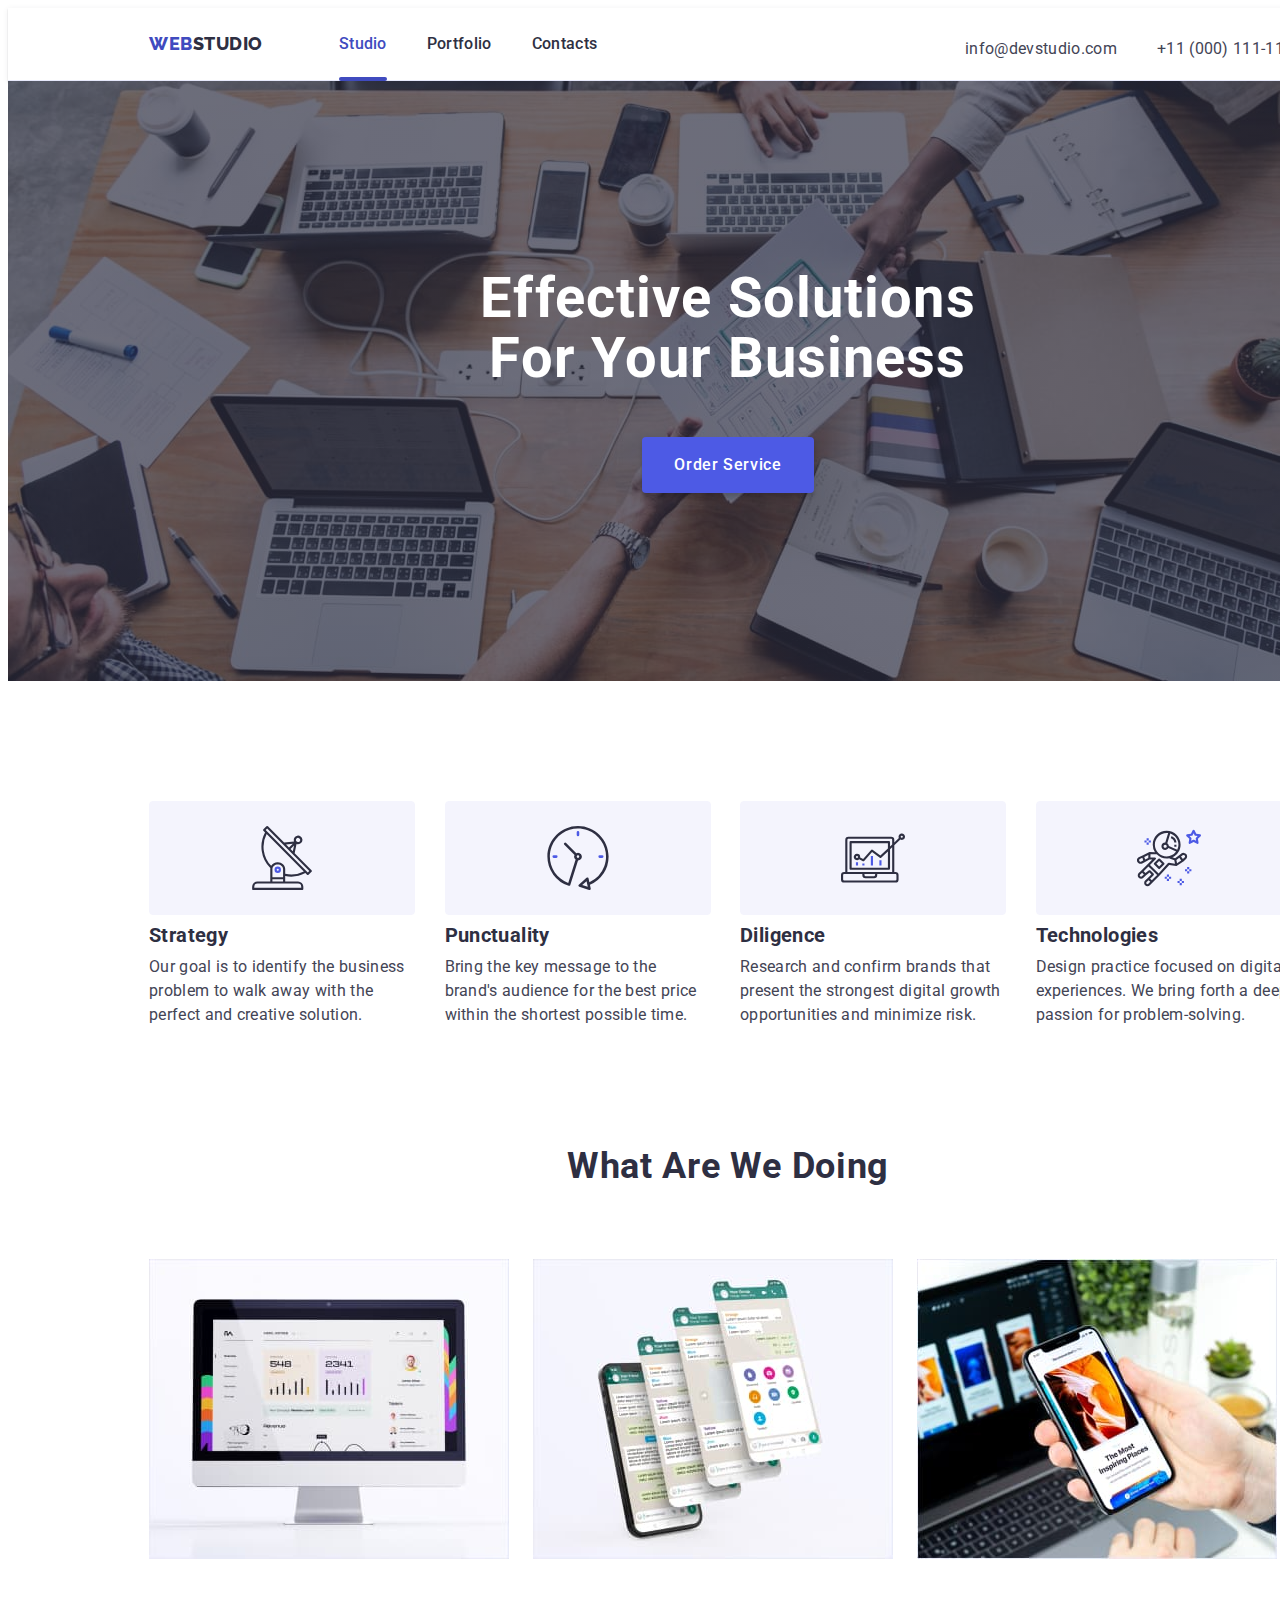
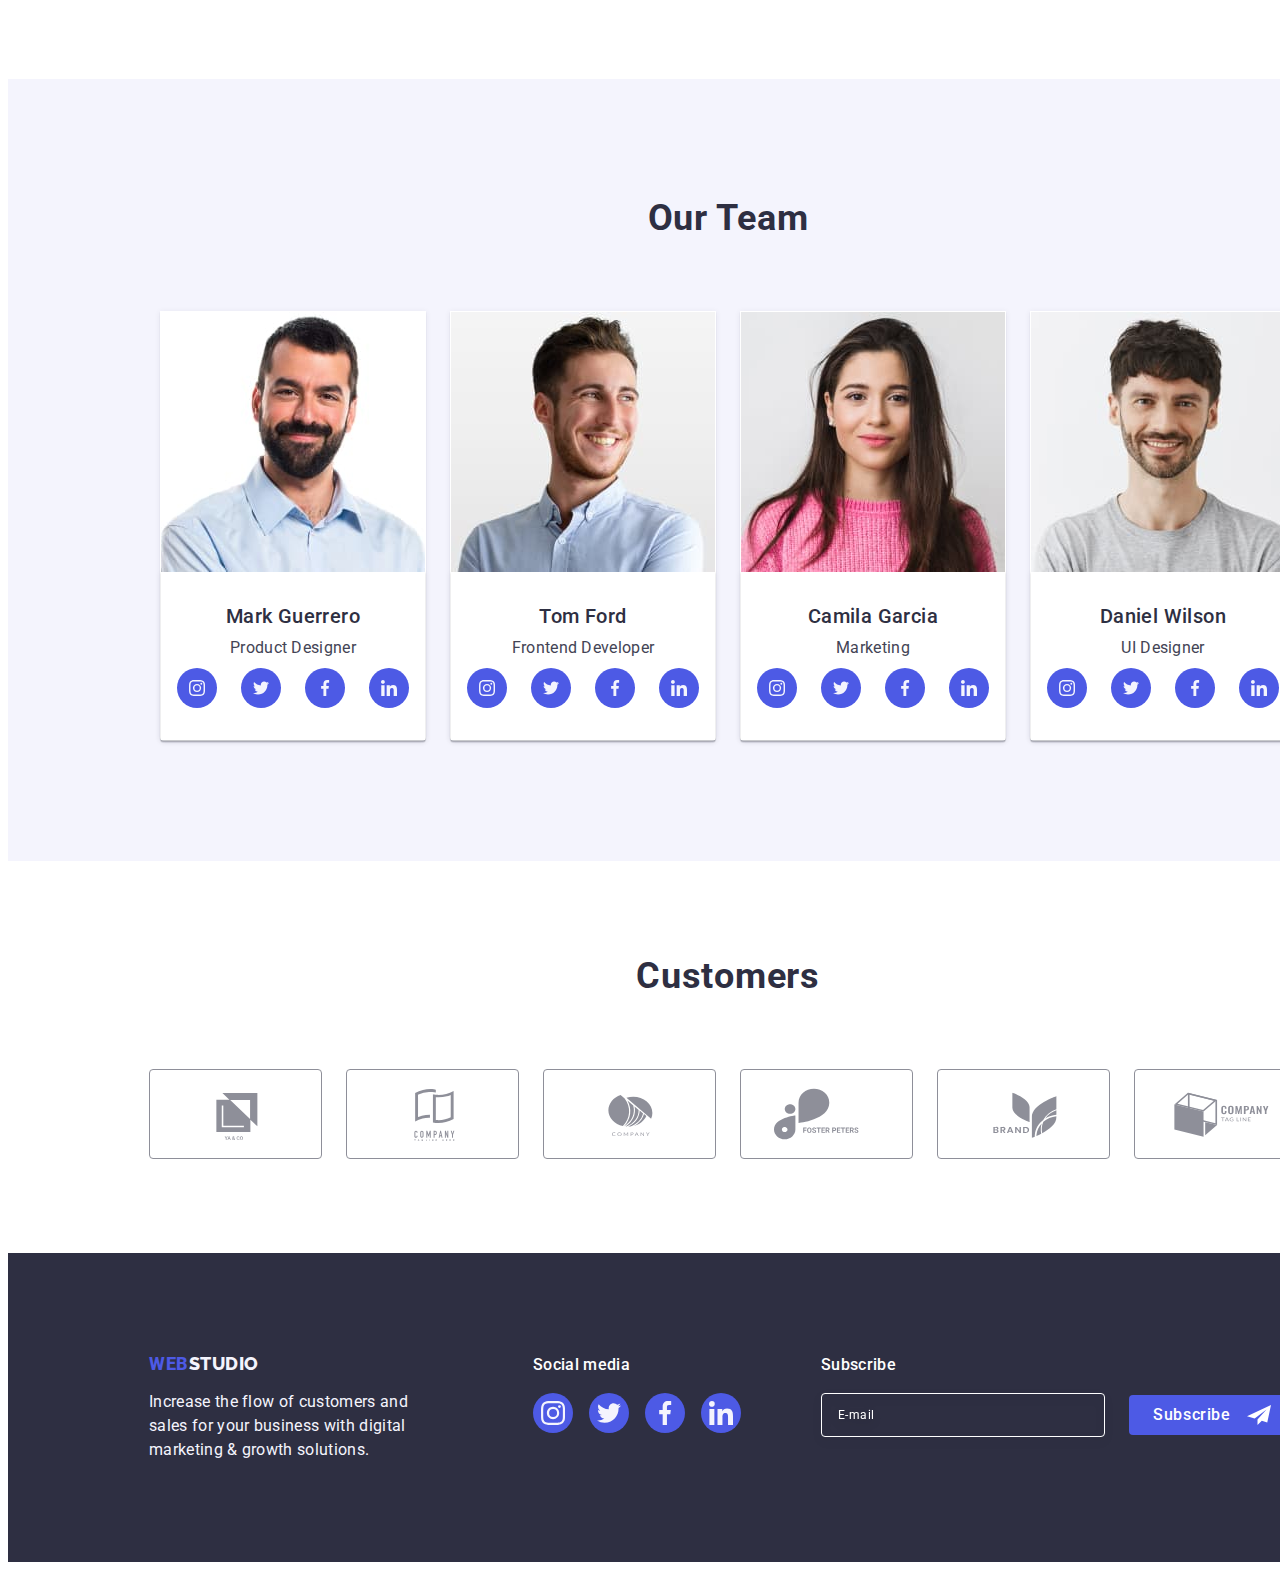
==== commit 24eeb96a: "hw2" ====
--- a/index.html
+++ b/index.html
@@ -44,13 +44,13 @@
         <address class="address">
           <ul class="address-list list">
             <li class="address-item">
+              <a class="address-link link" href="mailto:info@devstudio.com"
+                >info@devstudio.com</a
+              >
+            </li>
+            <li class="address-item">
               <a class="address-link link" href="tel:+110001111111"
                 >+11 (000) 111-11-11</a
-              >
-            </li>
-            <li class="address-item">
-              <a class="address-link link" href="mailto:info@devstudio.com"
-                >info@devstudio.com</a
               >
             </li>
           </ul>
@@ -72,10 +72,8 @@
             </svg>
           </button>
           <ul class="mob-menu-list list">
-            <li class="mob-menu-item">
-              <a class="mob-activelink mob-menu-link link" href="./index.html"
-                >Studio</a
-              >
+            <li class="mob-menu-item mob-activelink">
+              <a class="mob-menu-link link" href="./index.html">Studio</a>
             </li>
             <li class="mob-menu-item">
               <a class="mob-menu-link link" href="./portfolio.html"
--- a/css/styles.css
+++ b/css/styles.css
@@ -232,13 +232,8 @@
   transition: fill 250ms cubic-bezier(0.4, 0, 0.2, 1);
 }
 
-.mob-activelink {
+.mob-activelink .mob-menu-link {
   color: #404bbf;
-  font-family: Roboto;
-  font-size: 36px;
-  font-weight: 700;
-  line-height: 1.11;
-  letter-spacing: 0.02em;
 }
 
 .mob-menu-link {
